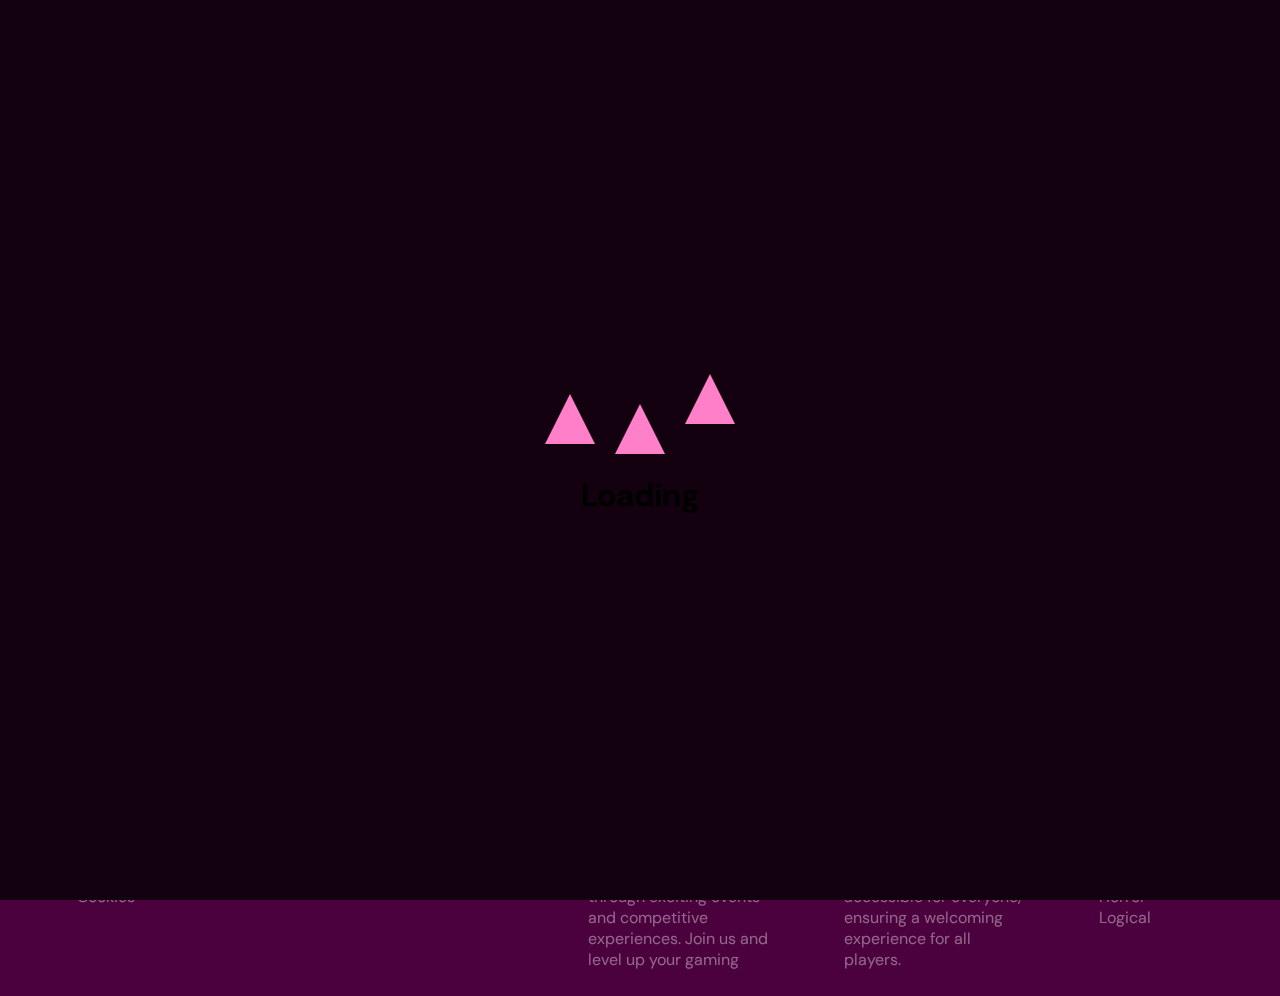
==== Entregable2/index.html @ 0772b4f8 "se resuelven problemas de animacion de carga" ====
<!DOCTYPE html>
<html lang="es">
<head>
    <meta charset="UTF-8">
    <meta name="viewport" content="width=device-width, initial-scale=1.0">
    <title>SVF</title>
    <link rel="stylesheet" href="css/style.css">
    <link href="https://fonts.googleapis.com/css2?family=DM+Sans:wght@400;500;700&family=Expletus+Sans:wght@400;700&display=swap" rel="stylesheet">

</head>
<body>
  <!-- Pantalla de carga -->
  <div id="loadingScreen" class="loading-container ">
    <div class="spinners-container">
        <div class="loading-spinner spinner1"></div>
        <div class="loading-spinner spinner2"></div>
        <div class="loading-spinner spinner3"></div>
    </div>
    <div class="loading-text">Loading</div>
</div>
    <nav>
        <div>
           <div class="menu-button">
              <button class="close-button"><img src="img/hamburger_button.svg" alt="image button"></button>
           </div>
           <div>
               <img src="img/Logo.png" alt="" srcset="">
           </div>
        </div>
        <div>
            <input type="text" placeholder="Search" id="search">
        </div>
        <div>
            <div><img src="img/Carrito.svg" alt=""></div>
            <button class="logout-btn">Log out</button>
        </div>
        <!-- Contenedor del menu -->
        <div class="menu-content">
            <ul>
                <li><a href="#"><img src="img/House.svg" alt=""> Home</a></li>
                <li><a href="#"><img src="img/Star.svg" alt=""> News</a></li>
                <li><a href="#"><img src="img/TwoPlayers.svg" alt=""> Two Players</a></li>
                <li><a href="#"><img src="img/Cook.svg" alt="">Cook</a></li>
                <li><a href="#"><img src="img/LogOut.svg" alt="">Log out</a></li>
            </ul>
        </div>
    </nav>
    
    <section class="games-section">
        <h3 class="sections">Featured & Recommended</h3>
        <div class="carousel-track">
            <button id="prevBtn" class="carousel-btn"><img src="img/FlechaCarrusel.png" alt="Previous"></button>
            <div class="carousel">
                <div class="conteiner-products">
                    <div class="cardFree">
                        <div class="card">
                          <img src="img/Sims41920.jpeg" alt="The Sims 4">
                          <div class="conteiner-info">
                              <div>
                                  <h5>Connect Four</h5>
                                  <h6>The Sims 4 Edition</h6>
                              </div>
                              <h3>FREE</h3>
                          </div>
                           <button> <a href="signin.html" id="loadPageButton">▶ PLAY NOW</a></button>
                        </div>
                    </div>
                    <div class="cardContainer">
                      <div class="cardAdd">
                          <div class="card">
                              <img src="img/gta-v.jpg" alt="GTA V">
                              <div class="conteiner-info">
                                  <h5>Grand Theft Auto V</h5>
                                  <h3>$50.00</h3>
                              </div>
                              <button class="add-to-car"><img src="img/CarButton.svg" alt="">ADD TO CAR</button>
                              <div class="loading-animation"></div> <!-- Animación de carga -->
                          </div>
                      </div>
                  
                      <div class="cardAdded" style="display: none;">
                          <div class="card">
                              <img src="img/gta-v.jpg" alt="Grand Theft Auto V">
                              <div class="conteiner-info">
                                  <h5>Grand Theft Auto V</h5>
                                  <h3>$50.00</h3>
                              </div>
                              <button class="remove-from-car"><img src="img/AddedToCar.svg" alt="">ADDED TO CAR</button>
                          </div>
                      </div>
                  </div>


                    <div class="cardAdded">
                        <div class="card">
                          <img src="img/fallguys.jpg" alt="Fall guys">
                          <div class="conteiner-info">
                            <h5>Fall guys</h5>
                            <h3>$10.00</h3>
                          </div>
                          <button class="remove-from-car"><img src="img/AddedToCar.svg" alt="">ADDED TO CAR</button>
                        </div>
                    </div>

                    <div class="cardPlay">
                        <div class="card">
                          <img src="img/fallguys.jpg" alt="WaterAndFire">
                          <div class="conteiner-info">
                            <h5>Fireboy & Watergirl</h5>
                          </div>
                          <button><img src="img/JoystickPlay.svg" alt="">PLAY</button>
                        </div>
                    </div>

                    <div class="cardAdd">
                        <div class="card">
                          <img src="img/gta-v.jpg" alt="GTA V">
                          <div class="conteiner-info">
                              <h5>Grand theft auto V</h5>
                              <h3>$50.00</h3>
                          </div>
                          <button class="add-to-car"><img src="img/CarButton.svg" alt="">ADD TO CAR</button>
                       </div>
                    </div>

                    <div class="cardAdded">
                        <div class="card">
                          <img src="img/fallguys.jpg" alt="Fall guys">
                          <div class="conteiner-info">
                            <h5>Fall guys</h5>
                            <h3>$10.00</h3>
                          </div>
                          <button class="remove-from-car"><img src="img/AddedToCar.svg" alt="">ADDED TO CAR</button>
                        </div>
                    </div>
                    <div class="cardAdd">
                      <div class="card">
                        <img src="img/gta-v.jpg" alt="GTA V">
                        <div class="conteiner-info">
                            <h5>Grand theft auto V</h5>
                            <h3>$50.00</h3>
                        </div>
                        <button class="add-to-car"><img src="img/CarButton.svg" alt="">ADD TO CAR</button>
                     </div>
                  </div>
                  <div class="cardAdd">
                    <div class="card">
                      <img src="img/gta-v.jpg" alt="GTA V">
                      <div class="conteiner-info">
                          <h5>Grand theft auto V</h5>
                          <h3>$50.00</h3>
                      </div>
                      <button class="add-to-car"><img src="img/CarButton.svg" alt="">ADD TO CAR</button>
                   </div>
                </div>
                <div class="cardFree">
                  <div class="card">
                    <img src="img/Sims41920.jpeg" alt="The Sims 4">
                    <div class="conteiner-info">
                        <div>
                            <h5>Connect Four</h5>
                            <h6>The Sims 4 Edition</h6>
                        </div>
                        <h3>FREE</h3>
                    </div>
                     <button>▶ PLAY NOW</button>
                  </div>
              </div>
              <div class="cardFree">
                <div class="card">
                  <img src="img/Sims41920.jpeg" alt="The Sims 4">
                  <div class="conteiner-info">
                      <div>
                          <h5>Connect Four</h5>
                          <h6>The Sims 4 Edition</h6>
                      </div>
                      <h3>FREE</h3>
                  </div>
                   <button>▶ PLAY NOW</button>
                </div>
            </div>
            <div class="cardFree">
              <div class="card">
                <img src="img/Sims41920.jpeg" alt="The Sims 4">
                <div class="conteiner-info">
                    <div>
                        <h5>Connect Four</h5>
                        <h6>The Sims 4 Edition</h6>
                    </div>
                    <h3>FREE</h3>
                </div>
                 <button>▶ PLAY NOW</button>
              </div>
          </div>
                </div>
            </div>
            <button id="nextBtn" class="carousel-btn"><img src="img/FlechaCarrusel.svg" alt="Next"></button>
        </div>

        <h3 class="sections">My games</h3>
        <div class="carousel-track">
          <button id="prevBtn" class="carousel-btn"><img src="img/FlechaCarrusel.png" alt="Previous"></button>
            <div class="carousel">
                <div class="conteiner-products">
                  

                    <div class="cardPlay">
                        <div class="card">
                          <img src="img/fallguys.jpg" alt="WaterAndFire">
                          <div class="conteiner-info">
                            <h5>Fireboy & Watergirl</h5>
                          </div>
                          <button><img src="img/JoystickPlay.svg" alt="">PLAY</button>
                        </div>
                    </div>
                    <div class="cardPlay">
                        <div class="card">
                          <img src="img/fallguys.jpg" alt="WaterAndFire">
                          <div class="conteiner-info">
                            <h5>Fireboy & Watergirl</h5>
                          </div>
                          <button><img src="img/JoystickPlay.svg" alt="">PLAY</button>
                        </div>
                    </div>
                    <div class="cardPlay">
                        <div class="card">
                          <img src="img/fallguys.jpg" alt="WaterAndFire">
                          <div class="conteiner-info">
                            <h5>Fireboy & Watergirl</h5>
                          </div>
                          <button><img src="img/JoystickPlay.svg" alt="">PLAY</button>
                        </div>
                    </div>
                    <div class="cardPlay">
                        <div class="card">
                          <img src="img/fallguys.jpg" alt="WaterAndFire">
                          <div class="conteiner-info">
                            <h5>Fireboy & Watergirl</h5>
                          </div>
                          <button><img src="img/JoystickPlay.svg" alt="">PLAY</button>
                        </div>
                    </div>
                    <div class="cardPlay">
                        <div class="card">
                          <img src="img/fallguys.jpg" alt="WaterAndFire">
                          <div class="conteiner-info">
                            <h5>Fireboy & Watergirl</h5>
                          </div>
                          <button><img src="img/JoystickPlay.svg" alt="">PLAY</button>
                        </div>
                    </div>
                    <div class="cardPlay">
                        <div class="card">
                          <img src="img/fallguys.jpg" alt="WaterAndFire">
                          <div class="conteiner-info">
                            <h5>Fireboy & Watergirl</h5>
                          </div>
                          <button><img src="img/JoystickPlay.svg" alt="">PLAY</button>
                        </div>
                    </div>
                </div>
            </div>
            <button id="nextBtn" class="carousel-btn"><img src="img/FlechaCarrusel.svg" alt="Next"></button>
        </div>
    </section>    
  <footer>
    <div>
        <h4>GAME LIBRARY</h4>
        <p>Legal & privacy</p>
        <p>Online service</p>
        <p>Update</p>
        <p>Cookies</p>
    </div>
    <div>
        <h4>HELP CENTER</h4>
        <p>Security</p>
        <p>Support</p>
        <p>Refunds</p>
    </div>
    <div>
        <h4>ABOUT US</h4>
        <p>SVF Gaming Team is a company bringing gamers together through exciting events and competitive experiences. Join us and level up your gaming</p>
    </div>
    <div>
        <h4>ACCESIBILITY</h4>
        <p>SVF Gaming Team is dedicated to making gaming inclusive and accessible for everyone, ensuring a welcoming experience for all players.</p>
    </div>
    <div>
        <h4>CATEGORIES</h4>
        <p>Beauty</p>
        <p>Shooter</p>
        <p>Action</p>
        <p>Horror</p>
        <p>Logical</p>
    </div>
 </footer>
   <script src="script.js"></script>
</body>
</html>
---- Entregable2/css/style.css ----
* {
    margin: 0;
    padding: 0;
}

body {
    font-family: 'DM Sans', sans-serif;
    background-color: #13010f;
}
/*Registro y Login*/
.allContainer{
    display: flex;
    justify-content: center;
    align-items: center;
}

.register-container, .login-container{
    background-color: #530043;
    border-radius: 10px;
    padding: 10px 65px;
    box-shadow: 0px 0px 15px rgba(0, 0, 0, 0.5);
    width: 400px;
}

.login-container{
    display: flex;
    flex-direction: column;
    justify-content: center;
    margin: 150px;
}
.login-form{
    display: flex;
    flex-direction: column;
}

.register-form{
    display: flex;
    flex-direction: column;
}

.login-container h1, .login-container h2, .register-container h1 {
    text-align: center;
    color: white;
    margin: 20px;
}

input,  .facebook-btn, .google-btn{
    background-color: #530043;
    border: 2px solid #FF80C8;
    border-radius: 10px;
    color: white;
    padding: 10px;
    margin-bottom: 10px;
    margin-left: 20px;
    margin-right: 20px;
    font-size: 16px;
}

input::placeholder {
    color: #d1b3c4;
}

.register-btn, .singin-btn {
    background-color: #A10082;
    border: none;
    color: #FFFFFF;
    padding: 10px;
    border-radius: 20px;
    font-size: 16px;
    margin-top: 50px;
    width: 100%;
    cursor: pointer;
}

.singin-btn{
    background-color: #CB0675;
    margin-top: 0;
    margin-bottom: 2%;
    box-shadow: 1px 1px 4px rgba(203, 6, 117, 100);
  
}

.singIn{
    color:#FFFFFF;
    font-size:16px;;
    text-decoration: none;
}


.register-btn:hover {
    background-color: #270020;
}

.singin-btn:hover {
    background-color: #68003B;
}

.signin {
    background-color: transparent;
    border: none;
    color: #d500f9;
    padding: 10px;
    text-align: center;
    text-decoration: none;
    border-radius: 5px;
    font-size: 16px;
    cursor: pointer;
    margin-bottom: 0;
}

.signin:hover {
    text-decoration: underline;
    color: #aa00ff;
}

label{
    margin: 10px 20px; 
    color: #FFFFFF;
}

.facebook-btn, .google-btn {
    display: flex;
    align-items: center;
    justify-content: center;
    gap: 20px; /* Espacio entre el icono y el texto */
    cursor: pointer;
    font-size: 20px;
    margin-top:20px ;
}

.facebook-btn svg, .google-btn svg {
    width: 25px; /* Ajusta el tamaño del icono */
    height: 25px;
    fill: white; /* Color del ícono */
}

.facebook-btn:hover, .google-btn:hover {
    background-color: #270020; /* Cambia el color cuando pases el ratón por encima */
}

.login-form div {
    display: flex;
    justify-content: center;
    margin: 10px;
}

.google-img {
    max-width: 70%;
    height: auto;
}
/*Fin de registro y login*/
/*Pantalla de carga*/
/* Contenedor de carga */
.loading-container {
    display: flex;
    flex-direction: column;
    align-items: center;
    justify-content: center;
    height: 100%;
    width: 100%;
    background-color: #13010f; 
    position: fixed; 
    top: 0;
    left: 0;
    z-index: 1000; /
}

/* Contenedor para los spinners */
.spinners-container {
    display: flex;
    flex-direction: row; /* Mantiene los spinners en fila */
    justify-content: center; /* Centra los spinners horizontalmente */
}

/* Rombo "saltando" y girando */
.loading-spinner {
    width: 0;
    height: 0;
    border-left: 25px solid transparent; /* Parte izquierda del rombo */
    border-right: 25px solid transparent; /* Parte derecha del rombo */
    border-bottom: 50px solid #FF80C8; /* Parte inferior del rombo */
    margin: 10px; /* Espacio entre los rombos */
    animation: jump-spin-right 2s infinite, cambiarColor 2s infinite; /* Añade animación de cambio de color */
}

/* Animaciones de salto y giro */
@keyframes jump-spin-right {
    0%, 100% {
        transform: translateY(0) rotate(0deg); /* Posición inicial */
    }
    50% {
        transform: translateY(-40px) rotate(360deg); /* Salto hacia arriba y rotación completa */
    }
}

@keyframes cambiarColor {
    0% {
        border-bottom-color: #FF44AE; /* Color inicial */
    }
    50% {
        border-bottom-color: #FF81C8; /* Color intermedio */
    }
    100% {
        border-bottom-color: #FFAFDC; /* Color final */
    }
}

@keyframes jump-spin-left {
    0%, 100% {
        transform: translateY(0) rotate(0deg); /* Posición inicial */
    }
    50% {
        transform: translateY(-100px) rotate(-360deg); /* Salto hacia arriba y rotación completa en sentido contrario */
    }
}

/* Especificaciones de los rombos */
.spinner1 {
    animation: jump-spin-right 2s infinite, cambiarColor 2s infinite; /* Primer rombo */
}

.spinner2 {
    animation: jump-spin-left 2s infinite, cambiarColor 2s infinite; /* Segundo rombo */
    transform: translateY(10px); /* Desplazamiento hacia arriba */
}

.spinner3 {
    animation: jump-spin-right 2s infinite, cambiarColor 2s infinite; /* Tercer rombo */
    transform: translateY(-20px); /* Desplazamiento hacia arriba */
}

/* Texto de carga */
.loading-text {
    font-size: 2em;
    font-weight: bold;
    animation: moverTexto 2s infinite;
    margin-top: 20px; 
    
}

@keyframes moverTexto {
    0% {
        color: #FF44AE;
        transform: translateY(40px);
    }
    50% {
        color: #FF81C8;
        transform: translateX(0);
    }
    100% {
        color: #FFAFDC;
        transform: translateY(40px);
    }
}

.hidden {
    display: none; 
}

.visible {
    display: flex; 
}

/*Fin de pantalla de carga*/


/*barra de navegacion*/
.menu-button{
  width: 60px;
  height: 50px;
  margin-right: 10%;
}

.menu-button img {
    object-fit: fill;
}

nav {
    display: flex;
    justify-content: space-between;
    align-items: center;
    background: #A10082;
    padding: 0.5% 1%;
    position: sticky;
    left: 0;
    top: 0;
    z-index: 999; 
}

nav div{
    display: flex;
    align-items: center;
}

nav div input{
    width: 40%;
}

.logout-btn{
    margin-left: 10%;
}
  
.close-button {
    display: flex;
    margin: 0px 14px 0px 15px;
    color: white;
    border: none;
    padding: 10px 4px;
    border-radius: 12px;
    cursor: pointer;
    background-color: transparent;
    transition: background-color 0.3s;
}

/* Estilos para el contenedor del menu (oculto por defecto en pantallas pequeñas) */
.menu-content {
    display: none;
    flex-direction: column;
    position: absolute;
    background-color: #A10082;
    width: auto;
    text-align: center;
    padding: 20px 0;
    z-index: 10;
}

.sections {
    position: relative;
    z-index: 5;
}
/* Mostrar el menú cuando la clase 'active' esté presente */
.menu-content.active {
    display: flex;
}

/* Estilos generales para el botón de hamburguesa */
.close-button {
    display: flex;
    margin: 0px 14px 0px 15px;
    color: white;
    border: none;
    padding: 6px 4px;
    border-radius: 12px;
    background-color: transparent;
    transition: background-color 0.3s;
}
.close-button img.active {
    content: url('../img/close-button-x.svg');
}

/* Mostrar en pantallas grandes */
@media (min-width: 768px) {
    .menu-content {
        display: none;
        position: absolute;
        flex-direction: column;
        background-color: #A10082;
        width: auto;
        padding: 0;
        right: 20px;
        border-radius: 8px;
        box-shadow: 0 4px 8px rgba(0, 0, 0, 0.2);
    }

    .menu-content.active {
        display: flex;
        background-color: #440026;
        top: 63.2px;
        width: 220px;
        right: 1127px;
        border-radius: 0px;
        height: 240;
        padding: 2px;
    }
    ul li a {
        text-decoration: none;
        color: wheat;
    }
    ul li {
        list-style-type: none;
        margin: 10px 10px 10px 0px;
    }
    ul {
        width: 200px;
        text-align: justify;
        padding: 20px;
    }

    /* No ocultar en pantallas grandes */
    .close-button {
        display: flex;
    }
}


/*fin barra de navegacion*/


.sections {
    color: white;
    margin: 4% 0 0 4% ; 

}


.conteiner-products {
    display: flex;                  
    gap: 20px;
    padding: 2%;  
    position: sticky; 
    margin-right: 3%;         
}

.card {
    flex: 0 0 auto;         
    width: 210px;           
    height: 200px;          
    border-radius: 15px;
    padding-bottom: 0.5%;
    transition: transform 0.3s ease, border-radius 0.3s ease; /* Añadimos transición para el border-radius */
    position: relative;
    overflow: hidden;
}

.card img {
    width: 100%; 
    height: 115px;
    border-radius: 15px 15px 0 0;
    object-fit: cover;

}

.none {
    display: none;
}

.card:hover {
    transform: scale(1.2);
    z-index: 1;
    border-radius: 15px; /* Asegura que se mantenga el borde redondeado al hacer hover */
  }

.conteiner-info {
    color: white;
    display: flex;
    align-items: center;
    margin-bottom: 10%;
    padding: 5% 0% 0% 8%;
    justify-content: space-between;
    margin-right: 9%;
}

.card .conteiner-info h3{
    font-size: 90%;
}

.card button {
    font-family: 'Expletus Sans', sans-serif;
    font-weight: bold;
    border-radius: 10px;
    width: 85%;
    height: 20px; 
    border: none;
    display: block;
    margin: 0 auto;
    position: relative;
    overflow: hidden;
    z-index: 1; 
    text-transform: uppercase;
    transition: all 0.6s ease; 
}


.cardFree .card button::after {
    content: "";
    position: absolute;
    width: 100%;
    height: 100%;
    left: 0;
    top: 0;
    background-image: linear-gradient(90deg, rgba(255, 217, 0, 0.5), rgba(255, 217, 0, 0.5), rgb(255, 102, 0), rgba(251, 255, 0, 0.5));
    background-size: 300%;
    border-radius: 10px;
    z-index: -1;
    transition: all 0.4s ease;
}


.cardFree .card button:hover::after {
    background-position: 100%;
    filter: blur(10px); 
}


.cardFree .card button::before {
    content: "";
    position: absolute;
    width: 100%;
    height: 100%;
    left: 0;
    top: 0;
    background-image: linear-gradient(90deg, rgba(255, 217, 0, 0.5), rgba(255, 217, 0, 0.5), rgb(255, 102, 0), rgba(251, 255, 0, 0.5));
    background-size: 300%;
    border-radius: 10px;
    z-index: -1;
}


.cardFree .card button:hover::before {
    background-position: 100%;
}


.cardFree .card{
    background-color: #FFE659;
    box-shadow: 0 4px 9px #AE9504;
}

.cardFree .card img{
    box-shadow: 0 4px 6px rgba(95, 89, 5, 0.3);
}

.cardFree .card .conteiner-info {
    color: #13010f;
    margin-bottom: 3%;
}

.cardFree .conteiner-info h3{
    text-shadow: 0 4px 6px rgba(95, 89, 5, 0.3);/*hacer lo mismo con add, added y play*/
}

.cardFree .card button{
    background-color: #FFD900;
    box-shadow: 0 4px 9px rgba(95, 89, 5, 0.3);
}

.cardFree .card button a{
    text-decoration: none;
    color: #13010f;
}

.cardAdd .card {
    color: rgb(255, 255, 255);
    background-color: #ED4ECE;
    box-shadow: 0 4px 9px #8d0273;
}

.cardAdd .card img{
    box-shadow: 0 4px 9px #A10082
}

.cardAdd .card button img {
    height: 16px;
    width: 16px;
    overflow: visible;
    padding: 1%
}

.cardAdd .card button {
    display:flex;
    justify-content:center;
    align-items: center;
    color: rgb(255, 255, 255);
    background-color: #A10082;
    box-shadow: 0 4px 6px rgba(89, 2, 94, 0.3);
}

.cardAdd .card h5, .cardAdded .card h5{
    font-size: 70%;
} 

.cardContainer {
    position: relative; /* Asegura que el loading esté posicionado correctamente */
}

.cardAdd .card .loading-animation {
    display: none; /* Oculta inicialmente la animación */
    width: 20px; /* Ancho del círculo */
    height: 20px; /* Alto del círculo */
    border-radius: 50%; /* Crea un círculo */
    background-color: rgba(255, 255, 255, 0.7); /* Color de fondo del círculo */
    margin: 10px auto; /* Centra el círculo */
    animation: pulse 1s infinite; /* Llama a la animación de pulsación */
}

/* Animación de pulsación */
@keyframes pulse {
    0% {
        transform: scale(1); /* Tamaño normal */
        opacity: 0.7; /* Opacidad normal */
    }
    50% {
        transform: scale(1.5); /* Aumenta el tamaño */
        opacity: 2; /* Aumenta la opacidad */
    }
    100% {
        transform: scale(1); /* Regresa al tamaño normal */
        opacity: 0.7; /* Regresa a la opacidad normal */
    }
}

  
.cardAdded .card {
    color: rgb(255, 255, 255);
    background-color:#6d0758;
    box-shadow: 0 4px 9px #4B013D

}

.cardAdded .card img{
    box-shadow: 0 4px 9px #4B013D
}

.cardAdded .card button img{
    height: 14px;
    width: 14px;
    overflow: visible;
    padding: 2%
}


.cardAdded .card button {
    display:flex;
    justify-content:center;
    align-items: center;
    text-align: center;
    color: rgb(255, 255, 255);
    background-color: #4B013D;
    box-shadow: 0 4px 6px rgba(73, 1, 77, 0.3);
}

.cardAdd .conteiner-info h3,
.cardAdded .conteiner-info h3 {
    font-weight: 500;  
}

.cardPlay .card {
    background-color: #FF80C8;
    box-shadow: 0 4px 6px rgba(154, 1, 87, 0.7); 
}

.cardPlay{
    padding-bottom: 1%;
}
.cardPlay .card img {
    box-shadow: 0 4px 9px rgba(148, 22, 93, 0.7); 
}

.cardPlay .card button img {
    width: 26px;
    height: 26px;
    box-shadow: none;
    padding-top: 3%;
}
.cardPlay .card button{
    display: flex;
    justify-content: center;
    align-items: center;  
    background-color: #FF0090;
    color: rgb(255, 255, 255);
    box-shadow: 0 4px 9px #CB0675;
}


.cardPlay .card button::after {
    content: "";
    position: absolute;
    width: 100%;
    height: 100%;
    left: 0;
    top: 0;
    background-image: linear-gradient(90deg, rgba(255, 0, 144, 0.5), rgba(255, 0, 144, 0.5), rgb(109, 10, 10), rgb(255, 15, 163));
    background-size: 300%;
    border-radius: 10px;
    z-index: -1;
    transition: all 0.4s ease;
}


.cardPlay .card button:hover::after {
    background-position: 100%;
    filter: blur(10px); 
}


.cardPlay .card button::before {
    content: "";
    position: absolute;
    width: 100%;
    height: 100%;
    left: 0;
    top: 0;
    background-image: linear-gradient(90deg, rgba(255, 0, 144, 0.5), rgba(255, 0, 144, 0.5), rgb(109, 10, 10), rgb(255, 15, 163));
    background-size: 300%;
    border-radius: 10px;
    z-index: -1;
}


.cardPlay .card button:hover::before {
    background-position: 100%;
}



.menu-icon {
    font-size: 24px;
    color: dark;
    cursor: pointer;
}

#search {
    width: 500px;
    height: 34px;
    color: white;
    padding-right: 35px;
    border-radius: 28px;
    background-color: #4B013D;
    background-image: url(img/Lupa.svg);
    background-repeat: no-repeat;
    background-position: right 10px center;
    background-size: 20px; 
}
#search::placeholder {
    color: white;
    opacity: 1;
}
#logout-btn {
    font-family: "DM Sans", system-ui;
    display: flex;
    font-optical-sizing: auto;
    font-weight: 10px;
    font-style: normal;
    text-align: center;
    background-color: #4B013D;
    border-radius: 10%;
    width: 154px;
    height: 32px;
    padding: 7px 0px 18px 49px
}

.search-btn, .logout-btn {
    background-color: #4B013D;
    font-family: 'DM-sans', sans-serif;
    color: white;
    padding: 9px;
    border: none;
    border-radius: 14px;
    width: 139px;
    height: 34px;
}

.games-section {
    display: flex;
    flex-direction: column;
    position: relative;
    overflow: hidden;
    width: 100%;
    gap: 4%;
}
.carousel-track {
    width: 100%;
    margin: 0 2%;
    display: flex;
    position: relative;
    overflow: hidden; 
}

#search {
    width: 500px;
    height: 34px;
    color: white;
    padding-right: 35px;
    border-radius: 28px;
    background-color: #4B013D;
    background-image: url('../img/Lupa.svg');
    background-repeat: no-repeat;
    background-position: right 10px center;
    background-size: 20px; 
    border: none;
    padding: 0px 0px 0px 20px;
}

#search::placeholder {
    color: white;
    opacity: 1;
}

.carousel {
    display: flex;
    flex-wrap: nowrap; 
    width: auto; 
    transition: transform 0.5s ease-in-out; 
    position: relative;
    overflow-x: hidden;
    scroll-behavior: smooth;
    white-space: nowrap;
}

.carousel-btn {
    cursor: pointer;
    transition: transform 0.3s ease;
    
  }

.carousel-btn:hover {
    transform: scale(1.2);
  }
  

/* Animación de rotación */
.rotate-right {
    transition: transform 0.5s ease;
    transform: rotateY(60deg);
}

.rotate-left {
    transition: transform 0.5s ease;
    transform: rotateY(-60deg);
}

/* Volver a la posición original */
.reset-rotation {
    transform: rotateY(0deg);
    pointer-events: auto;
}

.no-pointer-events {
    pointer-events: none;
}


#prevBtn,
#nextBtn {
  position: absolute; 
  top: 50%; 
  transform: translateY(-50%); /* Ajusta la posición verticalmente */
  z-index: 10; /* Asegúra de que los botones queden por encima de las tarjetas */
  background-color: rgba(0, 0, 0, 0.5);
  border: none;
  color: white;
  font-size: 18px;
  padding: 10px;
  cursor: pointer;
  border-radius: 50%;

}

#prevBtn {
  left: 20px;
}

#nextBtn {
  right: 20px; 
}

/*footer*/
footer {
    display: flex;
    justify-content: space-between;
    background-color: #4B013D;
    padding: 2% 0;
    padding-left: 6%;
}

footer div {
    width: 15%;
    color: white;
    text-align: left;

}

footer div h4{
    margin-bottom: 10%;
}

footer div p{
    opacity: 40%;
}

/*fin del footer*/
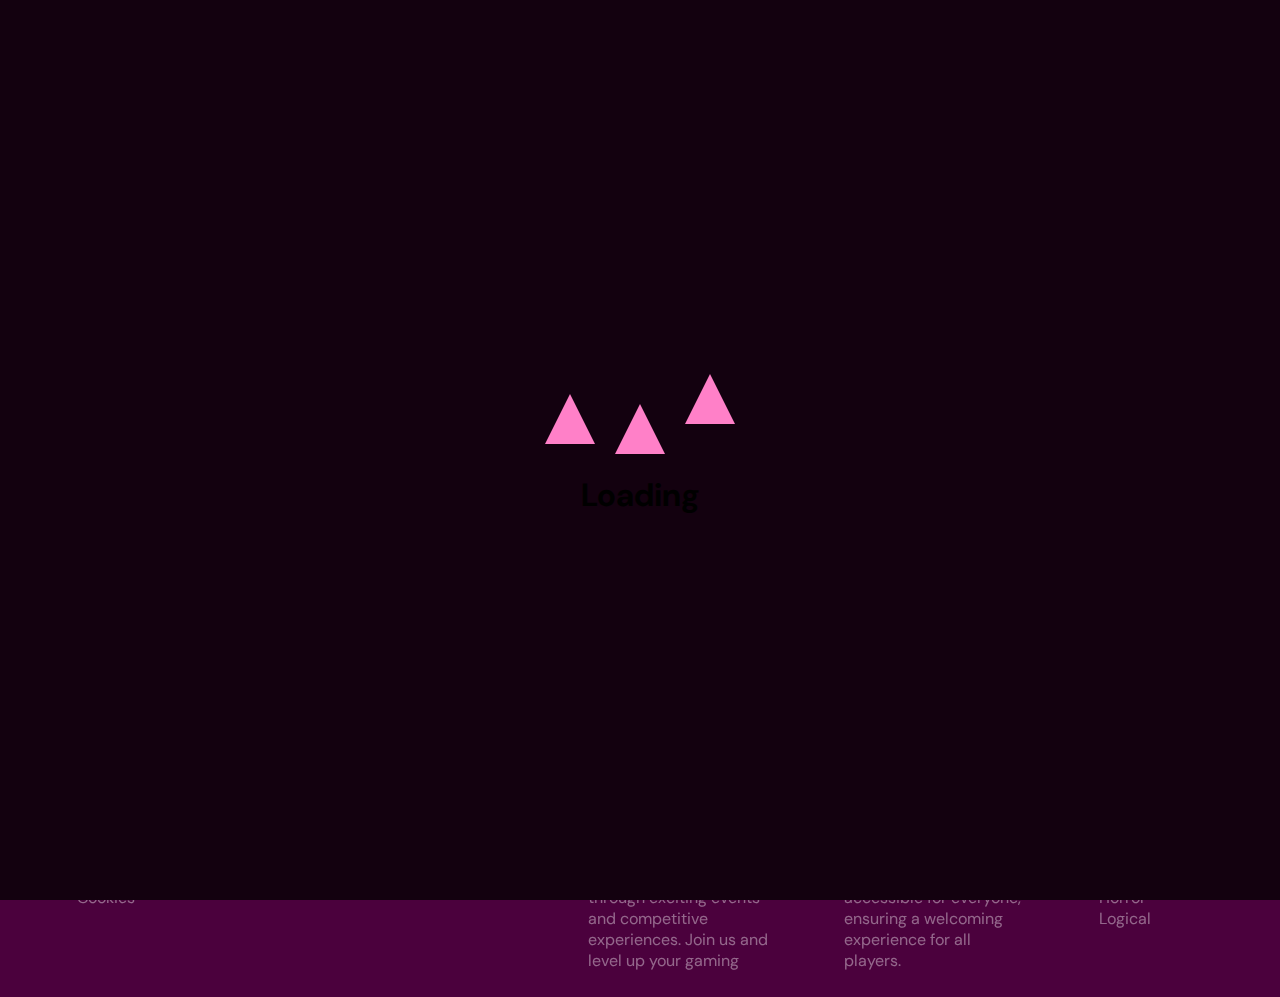
==== commit d2548e11: "se resuelven conflictos del merge" ====
--- a/Entregable2/index.html
+++ b/Entregable2/index.html
@@ -20,11 +20,13 @@
 </div>
     <nav>
         <div>
-           <div class="menu-button">
-              <button class="close-button"><img src="img/hamburger_button.svg" alt="image button"></button>
-           </div>
+           <button id="menu-btn" class="btn-menu">
+             <div></div>
+             <div></div>
+             <div></div>
+           </button>
            <div>
-               <img src="img/Logo.png" alt="" srcset="">
+              <a href="index.html"> <img src="img/Logo.png" alt="" srcset=""></a>
            </div>
         </div>
         <div>
@@ -37,11 +39,11 @@
         <!-- Contenedor del menu -->
         <div class="menu-content">
             <ul>
-                <li><a href="#"><img src="img/House.svg" alt=""> Home</a></li>
-                <li><a href="#"><img src="img/Star.svg" alt=""> News</a></li>
-                <li><a href="#"><img src="img/TwoPlayers.svg" alt=""> Two Players</a></li>
-                <li><a href="#"><img src="img/Cook.svg" alt="">Cook</a></li>
-                <li><a href="#"><img src="img/LogOut.svg" alt="">Log out</a></li>
+                <li><a href="index.html"><img src="img/House.svg" alt=""> <span>Home</span></a></li>
+                <li><a href="#"><img src="img/Star.svg" alt=""> <span>News</span></a></li>
+                <li><a href="#"><img src="img/TwoPlayers.svg" alt=""> <span>Two Players</span></a></li>
+                <li><a href="#"><img src="img/Cook.svg" alt=""><span>Cook</span></a></li>
+                <li><a href="register.html"><img src="img/LogOut.svg" alt=""><span>Log out</span></a></li>
             </ul>
         </div>
     </nav>
@@ -62,7 +64,7 @@
                               </div>
                               <h3>FREE</h3>
                           </div>
-                           <button> <a href="signin.html" id="loadPageButton">▶ PLAY NOW</a></button>
+                           <button> <a href="game.html" id="loadPageButton">▶ PLAY NOW</a></button>
                         </div>
                     </div>
                     <div class="cardContainer">
@@ -202,8 +204,6 @@
           <button id="prevBtn" class="carousel-btn"><img src="img/FlechaCarrusel.png" alt="Previous"></button>
             <div class="carousel">
                 <div class="conteiner-products">
-                  
-
                     <div class="cardPlay">
                         <div class="card">
                           <img src="img/fallguys.jpg" alt="WaterAndFire">
--- a/Entregable2/css/style.css
+++ b/Entregable2/css/style.css
@@ -264,17 +264,6 @@
 /*Fin de pantalla de carga*/
 
 
-/*barra de navegacion*/
-.menu-button{
-  width: 60px;
-  height: 50px;
-  margin-right: 10%;
-}
-
-.menu-button img {
-    object-fit: fill;
-}
-
 nav {
     display: flex;
     justify-content: space-between;
@@ -296,22 +285,44 @@
     width: 40%;
 }
 
+.btn-menu{
+    display: flex;
+    flex-direction: column;
+    justify-content: space-between;
+    width: 40px;
+    height: 30px;
+    border: 0;
+    background: transparent;
+    cursor: pointer;
+    margin-right: 30px;
+}
+
+.btn-menu div{
+    background-color: black;
+    height: 4px;
+    width: 100%;
+    border-radius: 5px;
+    transition: all .5s;
+    transform-origin: left;
+}
+
+.btn-menu.active div:first-child{
+    transform: rotate(41deg);
+    
+}
+
+.btn-menu.active div:nth-child(2){
+    opacity: 0;
+}
+
+.btn-menu.active div:last-child{
+    transform: rotate(-41deg);
+}
+
 .logout-btn{
     margin-left: 10%;
 }
   
-.close-button {
-    display: flex;
-    margin: 0px 14px 0px 15px;
-    color: white;
-    border: none;
-    padding: 10px 4px;
-    border-radius: 12px;
-    cursor: pointer;
-    background-color: transparent;
-    transition: background-color 0.3s;
-}
-
 /* Estilos para el contenedor del menu (oculto por defecto en pantallas pequeñas) */
 .menu-content {
     display: none;
@@ -324,6 +335,13 @@
     z-index: 10;
 }
 
+.menu-content span{
+    margin-left: 10%;
+}
+ .menu-content img{
+    height: 25px;
+    width: 25px;
+ }
 .sections {
     position: relative;
     z-index: 5;
@@ -331,21 +349,6 @@
 /* Mostrar el menú cuando la clase 'active' esté presente */
 .menu-content.active {
     display: flex;
-}
-
-/* Estilos generales para el botón de hamburguesa */
-.close-button {
-    display: flex;
-    margin: 0px 14px 0px 15px;
-    color: white;
-    border: none;
-    padding: 6px 4px;
-    border-radius: 12px;
-    background-color: transparent;
-    transition: background-color 0.3s;
-}
-.close-button img.active {
-    content: url('../img/close-button-x.svg');
 }
 
 /* Mostrar en pantallas grandes */
@@ -386,10 +389,7 @@
         padding: 20px;
     }
 
-    /* No ocultar en pantallas grandes */
-    .close-button {
-        display: flex;
-    }
+    
 }
 
 
@@ -468,6 +468,7 @@
     z-index: 1; 
     text-transform: uppercase;
     transition: all 0.6s ease; 
+    cursor: pointer;
 }
 
 
@@ -881,14 +882,193 @@
 /*fin del footer*/
 
 
-
-
-
-
-
-
-
-
-
-
-
+/* CSS del game.html*/
+
+
+.game-conteiner {
+    display: flex;
+    align-items: center;
+    flex-direction: column;
+
+}
+
+.share{
+    padding: 1%;
+    display: flex;
+    justify-content: flex-end;
+    
+}
+
+.game-conteiner h3{
+    font-weight: normal;
+    font-size: 20px;
+    margin: 1% 70% 3% 0;
+    color: white;
+    opacity: 60%;
+}
+
+.description-game{
+    text-align: center;
+    color: white;
+    display: flex;
+    flex-direction: column;
+    align-items: center;
+    padding: 10%;
+}
+
+.description-game h2{
+    margin: 2% 0;
+}
+
+.description-game h4{
+    font-weight: normal;
+}
+
+.game{
+    display: flex;
+    flex-direction: column;
+    justify-content: space-between;
+    border-radius: 12px;
+    height: 600px;
+    width: 74%;
+    background-image: url(../img/PageGame.png);
+    background-size: cover;
+    background-position: center;
+    background-repeat: no-repeat;
+}
+
+.game .cardPlaybutton{
+    border-radius: 20px;
+    width: 25%;
+    height: 25px;
+    margin-bottom: 10%;
+ 
+}
+
+.conteiner-commets{
+    display: flex;
+    justify-content: center;
+    margin: 2%;
+}
+
+.comments{
+    display: flex;
+    align-items: center;
+}
+
+.comments-section{
+    padding: 2%;
+    color: white;
+    display: flex;
+    flex-direction: column;
+    align-items: center;
+    width: 60%;
+    height: 350px;
+    background-color: #270020;
+    border-radius: 20px;
+}
+
+.comments-section h3{
+   font-weight: normal;
+    margin-bottom: 4%;
+    opacity: 70%;
+}
+
+.user-avatars{
+    display: flex;
+    
+}
+
+.user-comment{
+    display: flex;
+    flex-direction: column;
+    border-radius: 20px;
+    width: 250px;
+    height: 120px;
+    background-color: #530043;
+    margin: 1%;
+    padding: 2%;
+}
+
+.user-info{
+    margin-top: 10%;
+}
+
+.nick{
+    margin-top: 6%;
+    margin-left: 8%;
+}
+
+.content-addComent{
+    padding: 1%;
+    width: 100%;
+    height: 35px;
+    display: flex;
+    background-color: #530043;
+    border-radius: 20px;
+    margin-top: 2%;
+}
+
+.content-addComent textarea{
+    margin: 1% 0 0 2%;
+    border: none;
+    outline: none;
+    width: 100%;
+   background: none;
+   resize: none;
+   font: inherit;
+   color: inherit;
+
+}
+
+.add-comment{
+    font-size: 18px;
+    background-color:  #05880a;
+    color: white;
+    border: none;
+    margin-top: 3%;
+    border-radius: 20px;
+    width: 60%;
+    height: 40px;
+    cursor: pointer;
+}
+
+.conteiner-recommended{
+    display: flex;
+    flex-direction: column;
+    align-items: center;
+    justify-content: center;
+
+}
+.recommended-games{
+    width: 60%;
+    margin: 3%;
+}
+
+.recommended-games h3{
+    color: white;
+    opacity: 60%;
+    margin-bottom: 2%;
+}
+.game-thumbnails img{
+    cursor: pointer;
+    margin: 0.5%;
+    height: 100px;
+}
+
+.game-thumbnails img:hover{
+    transform: scale(1.2);
+}
+
+
+
+
+
+
+
+
+
+
+
+
+
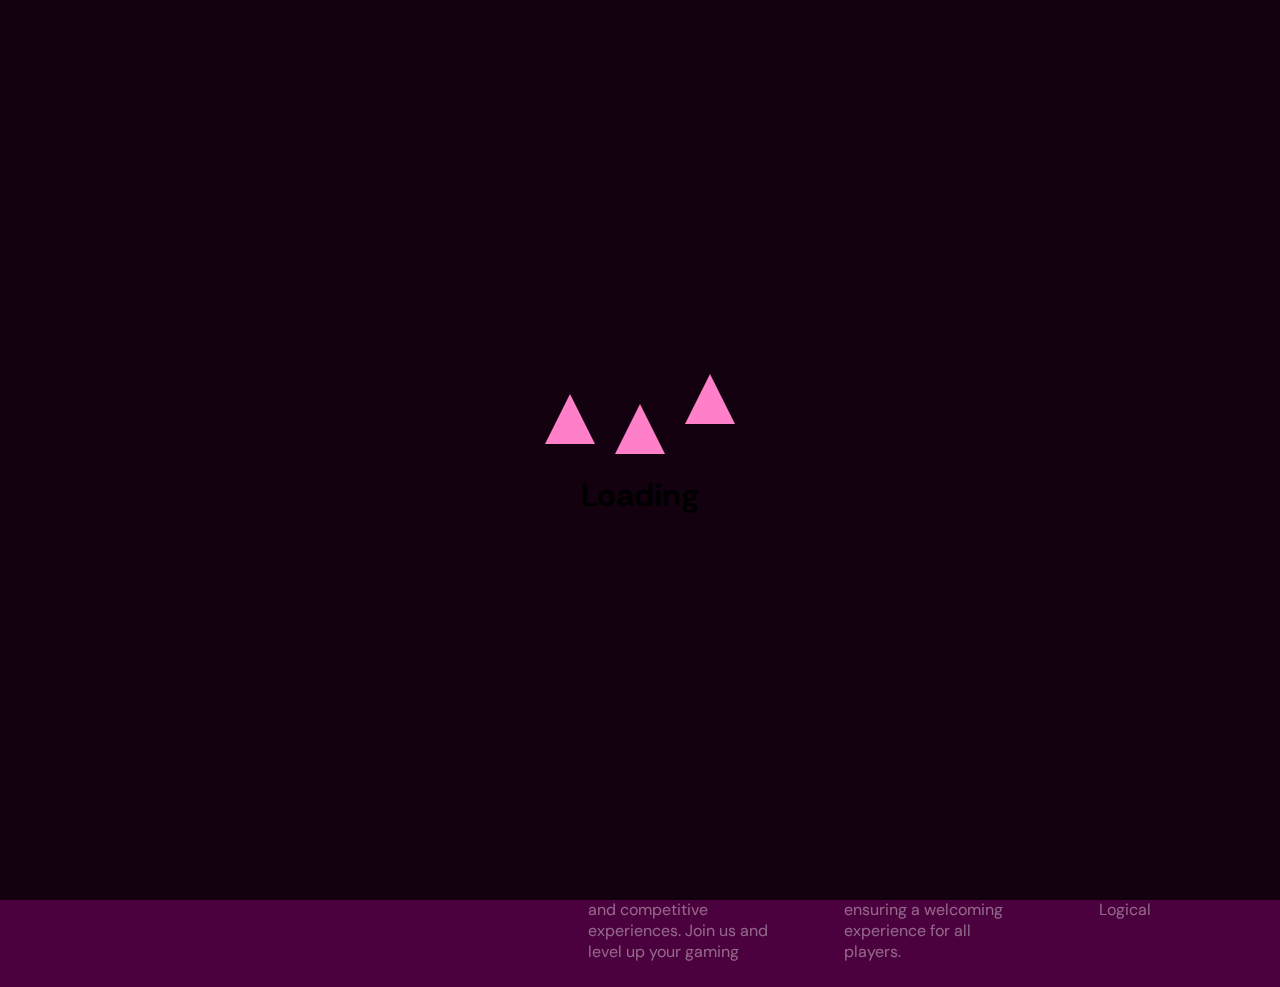
==== commit 820c22d8: "se modifica carousel y boton de la pagina game" ====
--- a/Entregable2/index.html
+++ b/Entregable2/index.html
@@ -114,47 +114,8 @@
                         </div>
                     </div>
 
-                    <div class="cardAdd">
-                        <div class="card">
-                          <img src="img/gta-v.jpg" alt="GTA V">
-                          <div class="conteiner-info">
-                              <h5>Grand theft auto V</h5>
-                              <h3>$50.00</h3>
-                          </div>
-                          <button class="add-to-car"><img src="img/CarButton.svg" alt="">ADD TO CAR</button>
-                       </div>
-                    </div>
-
-                    <div class="cardAdded">
-                        <div class="card">
-                          <img src="img/fallguys.jpg" alt="Fall guys">
-                          <div class="conteiner-info">
-                            <h5>Fall guys</h5>
-                            <h3>$10.00</h3>
-                          </div>
-                          <button class="remove-from-car"><img src="img/AddedToCar.svg" alt="">ADDED TO CAR</button>
-                        </div>
-                    </div>
-                    <div class="cardAdd">
-                      <div class="card">
-                        <img src="img/gta-v.jpg" alt="GTA V">
-                        <div class="conteiner-info">
-                            <h5>Grand theft auto V</h5>
-                            <h3>$50.00</h3>
-                        </div>
-                        <button class="add-to-car"><img src="img/CarButton.svg" alt="">ADD TO CAR</button>
-                     </div>
-                  </div>
-                  <div class="cardAdd">
-                    <div class="card">
-                      <img src="img/gta-v.jpg" alt="GTA V">
-                      <div class="conteiner-info">
-                          <h5>Grand theft auto V</h5>
-                          <h3>$50.00</h3>
-                      </div>
-                      <button class="add-to-car"><img src="img/CarButton.svg" alt="">ADD TO CAR</button>
-                   </div>
-                </div>
+                   
+                 
                 <div class="cardFree">
                   <div class="card">
                     <img src="img/Sims41920.jpeg" alt="The Sims 4">
@@ -165,7 +126,7 @@
                         </div>
                         <h3>FREE</h3>
                     </div>
-                     <button>▶ PLAY NOW</button>
+                     <button> <a href="game.html" id="loadPageButton">▶ PLAY NOW</a></button>
                   </div>
               </div>
               <div class="cardFree">
@@ -178,7 +139,7 @@
                       </div>
                       <h3>FREE</h3>
                   </div>
-                   <button>▶ PLAY NOW</button>
+                   <button> <a href="game.html" id="loadPageButton">▶ PLAY NOW</a></button>
                 </div>
             </div>
             <div class="cardFree">
--- a/Entregable2/css/style.css
+++ b/Entregable2/css/style.css
@@ -471,7 +471,6 @@
     cursor: pointer;
 }
 
-
 .cardFree .card button::after {
     content: "";
     position: absolute;
@@ -653,6 +652,7 @@
     box-shadow: none;
     padding-top: 3%;
 }
+
 .cardPlay .card button{
     display: flex;
     justify-content: center;
@@ -661,7 +661,6 @@
     color: rgb(255, 255, 255);
     box-shadow: 0 4px 9px #CB0675;
 }
-
 
 .cardPlay .card button::after {
     content: "";
@@ -812,12 +811,13 @@
 /* Animación de rotación */
 .rotate-right {
     transition: transform 0.5s ease;
-    transform: rotateY(60deg);
+    transform: rotateY(60deg) rotateX(15deg) translateZ(60px) translateY(20px);
+
 }
 
 .rotate-left {
     transition: transform 0.5s ease;
-    transform: rotateY(-60deg);
+    transform: rotateY(-60deg) rotateX(15deg) translateZ(60px) translateY(20px);
 }
 
 /* Volver a la posición original */
@@ -906,24 +906,6 @@
     color: white;
     opacity: 60%;
 }
-
-.description-game{
-    text-align: center;
-    color: white;
-    display: flex;
-    flex-direction: column;
-    align-items: center;
-    padding: 10%;
-}
-
-.description-game h2{
-    margin: 2% 0;
-}
-
-.description-game h4{
-    font-weight: normal;
-}
-
 .game{
     display: flex;
     flex-direction: column;
@@ -937,13 +919,77 @@
     background-repeat: no-repeat;
 }
 
-.game .cardPlaybutton{
-    border-radius: 20px;
+.description-game{
+    text-align: center;
+    color: white;
+    display: flex;
+    flex-direction: column;
+    align-items: center;
+    padding: 10%;
+    margin-top: 10%;
+}
+
+.description-game h2{
+    margin: 2% 0;
+}
+
+.description-game h4{
+    font-weight: normal;
+}
+.buttonPlayGame {
+    font-family: 'Expletus Sans', sans-serif;
+    font-weight: bold;
+    border-radius: 10px;
     width: 25%;
-    height: 25px;
+    height: 23px;
+    border: none;
+    display: block;
+    margin: 0 auto;
+    position: relative;
+    overflow: hidden;
+    z-index: 1;
+    text-transform: uppercase;
+    transition: all 0.6s ease;
+    cursor: pointer;
+    display: flex;
+    justify-content: center;
+    align-items: center;
+    background-color: #FF0090;
+    color: rgb(255, 255, 255);
+    box-shadow: 0 4px 9px #CB0675;
     margin-bottom: 10%;
- 
-}
+    overflow: hidden; /* Para que la animación no salga fuera del botón */
+}
+
+.buttonPlayGame img {
+    width: 26px;
+    height: 26px;
+    box-shadow: none;
+    padding-top: 3%;
+}
+
+.buttonPlayGame::after {
+    content: "";
+    position: absolute;
+    width: 300%;
+    height: 300%;
+    top: 50%;
+    left: 50%;
+    transform: translate(-50%, -50%) scale(0);
+    background-image: radial-gradient(circle, rgba(255, 0, 144, 0.5), rgb(255, 15, 163), rgb(109, 10, 10));
+    border-radius: 50%;
+    z-index: -1;
+    transition: transform 0.5s ease;
+}
+
+.buttonPlayGame:hover::after {
+    transform: translate(-50%, -50%) scale(1);
+}
+
+
+
+
+
 
 .conteiner-commets{
     display: flex;
@@ -1067,8 +1113,3 @@
 
 
 
-
-
-
-
-
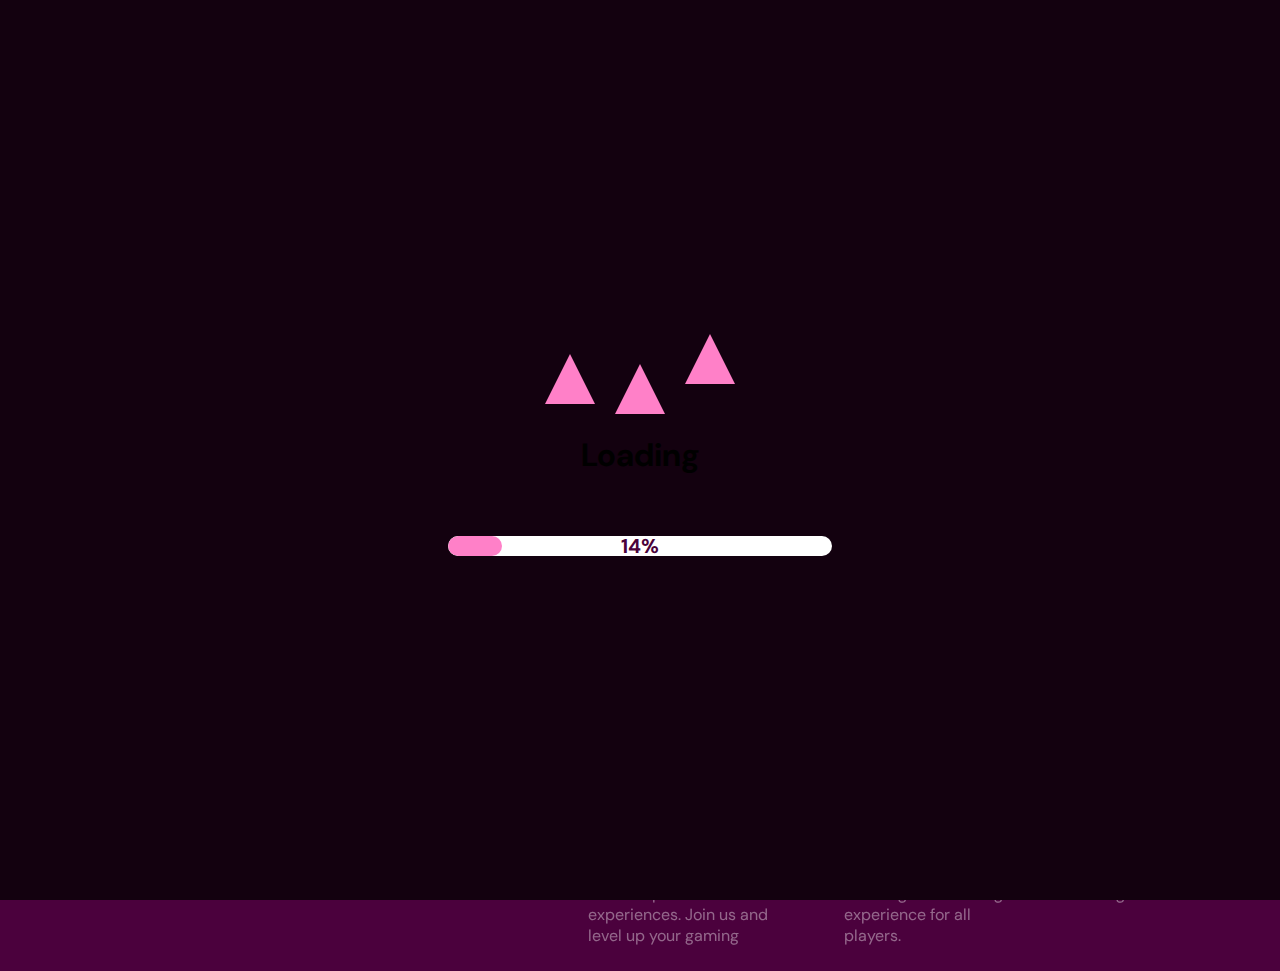
==== commit 9144481c: "Se agregan mejoras al loading y animaciones a los botones" ====
--- a/Entregable2/index.html
+++ b/Entregable2/index.html
@@ -1,260 +1,258 @@
 <!DOCTYPE html>
 <html lang="es">
+
 <head>
-    <meta charset="UTF-8">
-    <meta name="viewport" content="width=device-width, initial-scale=1.0">
-    <title>SVF</title>
-    <link rel="stylesheet" href="css/style.css">
-    <link href="https://fonts.googleapis.com/css2?family=DM+Sans:wght@400;500;700&family=Expletus+Sans:wght@400;700&display=swap" rel="stylesheet">
+  <meta charset="UTF-8">
+  <meta name="viewport" content="width=device-width, initial-scale=1.0">
+  <title>SVF</title>
+  <link rel="stylesheet" href="css/style.css">
+  <link
+    href="https://fonts.googleapis.com/css2?family=DM+Sans:wght@400;500;700&family=Expletus+Sans:wght@400;700&display=swap"
+    rel="stylesheet">
 
 </head>
+
 <body>
   <!-- Pantalla de carga -->
   <div id="loadingScreen" class="loading-container ">
     <div class="spinners-container">
-        <div class="loading-spinner spinner1"></div>
-        <div class="loading-spinner spinner2"></div>
-        <div class="loading-spinner spinner3"></div>
+      <div class="loading-spinner spinner1"></div>
+      <div class="loading-spinner spinner2"></div>
+      <div class="loading-spinner spinner3"></div>
     </div>
     <div class="loading-text">Loading</div>
-</div>
-    <nav>
-        <div>
-           <button id="menu-btn" class="btn-menu">
-             <div></div>
-             <div></div>
-             <div></div>
-           </button>
-           <div>
-              <a href="index.html"> <img src="img/Logo.png" alt="" srcset=""></a>
-           </div>
+    <div class="progress-container">
+      <div class="progress-bar" id="progressBar"></div>
+      <div class="progress-text" id="progressText">0%</div>
+    </div>
+  </div>
+  <nav>
+    <div>
+      <button id="menu-btn" class="btn-menu">
+        <div></div>
+        <div></div>
+        <div></div>
+      </button>
+      <div>
+        <a href="index.html"> <img src="img/Logo.png" alt="" srcset=""></a>
+      </div>
+    </div>
+    <div>
+      <input type="text" placeholder="Search" id="search">
+    </div>
+    <div>
+      <div><img src="img/Carrito.svg" alt=""></div>
+      <button class="logout-btn"> <a href="register.html">Log out</a></button>
+    </div>
+    <!-- Contenedor del menu -->
+    <div class="menu-content">
+      <ul>
+        <li><a href="index.html"><img src="img/House.svg" alt=""> <span>Home</span></a></li>
+        <li><a href="#"><img src="img/Star.svg" alt=""> <span>News</span></a></li>
+        <li><a href="#"><img src="img/TwoPlayers.svg" alt=""> <span>Two Players</span></a></li>
+        <li><a href="#"><img src="img/Cook.svg" alt=""><span>Cook</span></a></li>
+        <li><a href="register.html"><img src="img/LogOut.svg" alt=""><span>Log out</span></a></li>
+      </ul>
+    </div>
+  </nav>
+
+  <section class="games-section">
+    <h3 class="sections">Featured & Recommended</h3>
+    <div class="carousel-track">
+      <button id="prevBtn" class="carousel-btn"><img src="img/FlechaCarrusel.png" alt="Previous"></button>
+      <div class="carousel">
+        <div class="conteiner-products">
+          <div class="cardFree">
+            <div class="card">
+              <img src="img/Sims41920.jpeg" alt="The Sims 4">
+              <div class="conteiner-info">
+                <div>
+                  <h5>Connect Four</h5>
+                  <h6>The Sims 4 Edition</h6>
+                </div>
+                <h3>FREE</h3>
+              </div>
+              <button> <a href="game.html" id="loadPageButton">▶ PLAY NOW</a></button>
+            </div>
+          </div>
+          <div class="cardContainer">
+            <div class="cardAdd">
+              <div class="card">
+                <img src="img/gta-v.jpg" alt="GTA V">
+                <div class="conteiner-info">
+                  <h5>Grand Theft Auto V</h5>
+                  <h3>$50.00</h3>
+                </div>
+                <button class="add-to-car"><img src="img/CarButton.svg" alt="">ADD TO CAR</button>
+                <div class="loading-animation"></div> <!-- Animación de carga -->
+              </div>
+            </div>
+
+            <div class="cardAdded" style="display: none;">
+              <div class="card">
+                <img src="img/gta-v.jpg" alt="Grand Theft Auto V">
+                <div class="conteiner-info">
+                  <h5>Grand Theft Auto V</h5>
+                  <h3>$50.00</h3>
+                </div>
+                <button class="remove-from-car"><img src="img/AddedToCar.svg" alt="">ADDED TO CAR</button>
+              </div>
+            </div>
+          </div>
+
+
+          <div class="cardAdded">
+            <div class="card">
+              <img src="img/fallguys.jpg" alt="Fall guys">
+              <div class="conteiner-info">
+                <h5>Fall guys</h5>
+                <h3>$10.00</h3>
+              </div>
+              <button class="remove-from-car"><img src="img/AddedToCar.svg" alt="">ADDED TO CAR</button>
+            </div>
+          </div>
+          <div class="cardFree">
+            <div class="card">
+              <img src="img/Sims41920.jpeg" alt="The Sims 4">
+              <div class="conteiner-info">
+                <div>
+                  <h5>Connect Four</h5>
+                  <h6>The Sims 4 Edition</h6>
+                </div>
+                <h3>FREE</h3>
+              </div>
+              <button> <a href="game.html" id="loadPageButton">▶ PLAY NOW</a></button>
+            </div>
+          </div>
+          <div class="cardFree">
+            <div class="card">
+              <img src="img/Sims41920.jpeg" alt="The Sims 4">
+              <div class="conteiner-info">
+                <div>
+                  <h5>Connect Four</h5>
+                  <h6>The Sims 4 Edition</h6>
+                </div>
+                <h3>FREE</h3>
+              </div>
+              <button> <a href="game.html" id="loadPageButton">▶ PLAY NOW</a></button>
+            </div>
+          </div>
+          <div class="cardFree">
+            <div class="card">
+              <img src="img/Sims41920.jpeg" alt="The Sims 4">
+              <div class="conteiner-info">
+                <div>
+                  <h5>Connect Four</h5>
+                  <h6>The Sims 4 Edition</h6>
+                </div>
+                <h3>FREE</h3>
+              </div>
+              <button>▶ PLAY NOW</button>
+            </div>
+          </div>
         </div>
-        <div>
-            <input type="text" placeholder="Search" id="search">
+      </div>
+      <button id="nextBtn" class="carousel-btn"><img src="img/FlechaCarrusel.svg" alt="Next"></button>
+    </div>
+
+    <h3 class="sections">My games</h3>
+    <div class="carousel-track">
+      <button id="prevBtn" class="carousel-btn"><img src="img/FlechaCarrusel.png" alt="Previous"></button>
+      <div class="carousel">
+        <div class="conteiner-products">
+          <div class="cardPlay">
+            <div class="card">
+              <img src="img/fallguys.jpg" alt="WaterAndFire">
+              <div class="conteiner-info">
+                <h5>Fireboy & Watergirl</h5>
+              </div>
+              <button><img src="img/JoystickPlay.svg" alt="">PLAY</button>
+            </div>
+          </div>
+          <div class="cardPlay">
+            <div class="card">
+              <img src="img/fallguys.jpg" alt="WaterAndFire">
+              <div class="conteiner-info">
+                <h5>Fireboy & Watergirl</h5>
+              </div>
+              <button><img src="img/JoystickPlay.svg" alt="">PLAY</button>
+            </div>
+          </div>
+          <div class="cardPlay">
+            <div class="card">
+              <img src="img/fallguys.jpg" alt="WaterAndFire">
+              <div class="conteiner-info">
+                <h5>Fireboy & Watergirl</h5>
+              </div>
+              <button><img src="img/JoystickPlay.svg" alt="">PLAY</button>
+            </div>
+          </div>
+          <div class="cardPlay">
+            <div class="card">
+              <img src="img/fallguys.jpg" alt="WaterAndFire">
+              <div class="conteiner-info">
+                <h5>Fireboy & Watergirl</h5>
+              </div>
+              <button><img src="img/JoystickPlay.svg" alt="">PLAY</button>
+            </div>
+          </div>
+          <div class="cardPlay">
+            <div class="card">
+              <img src="img/fallguys.jpg" alt="WaterAndFire">
+              <div class="conteiner-info">
+                <h5>Fireboy & Watergirl</h5>
+              </div>
+              <button><img src="img/JoystickPlay.svg" alt="">PLAY</button>
+            </div>
+          </div>
+          <div class="cardPlay">
+            <div class="card">
+              <img src="img/fallguys.jpg" alt="WaterAndFire">
+              <div class="conteiner-info">
+                <h5>Fireboy & Watergirl</h5>
+              </div>
+              <button><img src="img/JoystickPlay.svg" alt="">PLAY</button>
+            </div>
+          </div>
         </div>
-        <div>
-            <div><img src="img/Carrito.svg" alt=""></div>
-            <button class="logout-btn">Log out</button>
-        </div>
-        <!-- Contenedor del menu -->
-        <div class="menu-content">
-            <ul>
-                <li><a href="index.html"><img src="img/House.svg" alt=""> <span>Home</span></a></li>
-                <li><a href="#"><img src="img/Star.svg" alt=""> <span>News</span></a></li>
-                <li><a href="#"><img src="img/TwoPlayers.svg" alt=""> <span>Two Players</span></a></li>
-                <li><a href="#"><img src="img/Cook.svg" alt=""><span>Cook</span></a></li>
-                <li><a href="register.html"><img src="img/LogOut.svg" alt=""><span>Log out</span></a></li>
-            </ul>
-        </div>
-    </nav>
-    
-    <section class="games-section">
-        <h3 class="sections">Featured & Recommended</h3>
-        <div class="carousel-track">
-            <button id="prevBtn" class="carousel-btn"><img src="img/FlechaCarrusel.png" alt="Previous"></button>
-            <div class="carousel">
-                <div class="conteiner-products">
-                    <div class="cardFree">
-                        <div class="card">
-                          <img src="img/Sims41920.jpeg" alt="The Sims 4">
-                          <div class="conteiner-info">
-                              <div>
-                                  <h5>Connect Four</h5>
-                                  <h6>The Sims 4 Edition</h6>
-                              </div>
-                              <h3>FREE</h3>
-                          </div>
-                           <button> <a href="game.html" id="loadPageButton">▶ PLAY NOW</a></button>
-                        </div>
-                    </div>
-                    <div class="cardContainer">
-                      <div class="cardAdd">
-                          <div class="card">
-                              <img src="img/gta-v.jpg" alt="GTA V">
-                              <div class="conteiner-info">
-                                  <h5>Grand Theft Auto V</h5>
-                                  <h3>$50.00</h3>
-                              </div>
-                              <button class="add-to-car"><img src="img/CarButton.svg" alt="">ADD TO CAR</button>
-                              <div class="loading-animation"></div> <!-- Animación de carga -->
-                          </div>
-                      </div>
-                  
-                      <div class="cardAdded" style="display: none;">
-                          <div class="card">
-                              <img src="img/gta-v.jpg" alt="Grand Theft Auto V">
-                              <div class="conteiner-info">
-                                  <h5>Grand Theft Auto V</h5>
-                                  <h3>$50.00</h3>
-                              </div>
-                              <button class="remove-from-car"><img src="img/AddedToCar.svg" alt="">ADDED TO CAR</button>
-                          </div>
-                      </div>
-                  </div>
-
-
-                    <div class="cardAdded">
-                        <div class="card">
-                          <img src="img/fallguys.jpg" alt="Fall guys">
-                          <div class="conteiner-info">
-                            <h5>Fall guys</h5>
-                            <h3>$10.00</h3>
-                          </div>
-                          <button class="remove-from-car"><img src="img/AddedToCar.svg" alt="">ADDED TO CAR</button>
-                        </div>
-                    </div>
-
-                    <div class="cardPlay">
-                        <div class="card">
-                          <img src="img/fallguys.jpg" alt="WaterAndFire">
-                          <div class="conteiner-info">
-                            <h5>Fireboy & Watergirl</h5>
-                          </div>
-                          <button><img src="img/JoystickPlay.svg" alt="">PLAY</button>
-                        </div>
-                    </div>
-
-                   
-                 
-                <div class="cardFree">
-                  <div class="card">
-                    <img src="img/Sims41920.jpeg" alt="The Sims 4">
-                    <div class="conteiner-info">
-                        <div>
-                            <h5>Connect Four</h5>
-                            <h6>The Sims 4 Edition</h6>
-                        </div>
-                        <h3>FREE</h3>
-                    </div>
-                     <button> <a href="game.html" id="loadPageButton">▶ PLAY NOW</a></button>
-                  </div>
-              </div>
-              <div class="cardFree">
-                <div class="card">
-                  <img src="img/Sims41920.jpeg" alt="The Sims 4">
-                  <div class="conteiner-info">
-                      <div>
-                          <h5>Connect Four</h5>
-                          <h6>The Sims 4 Edition</h6>
-                      </div>
-                      <h3>FREE</h3>
-                  </div>
-                   <button> <a href="game.html" id="loadPageButton">▶ PLAY NOW</a></button>
-                </div>
-            </div>
-            <div class="cardFree">
-              <div class="card">
-                <img src="img/Sims41920.jpeg" alt="The Sims 4">
-                <div class="conteiner-info">
-                    <div>
-                        <h5>Connect Four</h5>
-                        <h6>The Sims 4 Edition</h6>
-                    </div>
-                    <h3>FREE</h3>
-                </div>
-                 <button>▶ PLAY NOW</button>
-              </div>
-          </div>
-                </div>
-            </div>
-            <button id="nextBtn" class="carousel-btn"><img src="img/FlechaCarrusel.svg" alt="Next"></button>
-        </div>
-
-        <h3 class="sections">My games</h3>
-        <div class="carousel-track">
-          <button id="prevBtn" class="carousel-btn"><img src="img/FlechaCarrusel.png" alt="Previous"></button>
-            <div class="carousel">
-                <div class="conteiner-products">
-                    <div class="cardPlay">
-                        <div class="card">
-                          <img src="img/fallguys.jpg" alt="WaterAndFire">
-                          <div class="conteiner-info">
-                            <h5>Fireboy & Watergirl</h5>
-                          </div>
-                          <button><img src="img/JoystickPlay.svg" alt="">PLAY</button>
-                        </div>
-                    </div>
-                    <div class="cardPlay">
-                        <div class="card">
-                          <img src="img/fallguys.jpg" alt="WaterAndFire">
-                          <div class="conteiner-info">
-                            <h5>Fireboy & Watergirl</h5>
-                          </div>
-                          <button><img src="img/JoystickPlay.svg" alt="">PLAY</button>
-                        </div>
-                    </div>
-                    <div class="cardPlay">
-                        <div class="card">
-                          <img src="img/fallguys.jpg" alt="WaterAndFire">
-                          <div class="conteiner-info">
-                            <h5>Fireboy & Watergirl</h5>
-                          </div>
-                          <button><img src="img/JoystickPlay.svg" alt="">PLAY</button>
-                        </div>
-                    </div>
-                    <div class="cardPlay">
-                        <div class="card">
-                          <img src="img/fallguys.jpg" alt="WaterAndFire">
-                          <div class="conteiner-info">
-                            <h5>Fireboy & Watergirl</h5>
-                          </div>
-                          <button><img src="img/JoystickPlay.svg" alt="">PLAY</button>
-                        </div>
-                    </div>
-                    <div class="cardPlay">
-                        <div class="card">
-                          <img src="img/fallguys.jpg" alt="WaterAndFire">
-                          <div class="conteiner-info">
-                            <h5>Fireboy & Watergirl</h5>
-                          </div>
-                          <button><img src="img/JoystickPlay.svg" alt="">PLAY</button>
-                        </div>
-                    </div>
-                    <div class="cardPlay">
-                        <div class="card">
-                          <img src="img/fallguys.jpg" alt="WaterAndFire">
-                          <div class="conteiner-info">
-                            <h5>Fireboy & Watergirl</h5>
-                          </div>
-                          <button><img src="img/JoystickPlay.svg" alt="">PLAY</button>
-                        </div>
-                    </div>
-                </div>
-            </div>
-            <button id="nextBtn" class="carousel-btn"><img src="img/FlechaCarrusel.svg" alt="Next"></button>
-        </div>
-    </section>    
+      </div>
+      <button id="nextBtn" class="carousel-btn"><img src="img/FlechaCarrusel.svg" alt="Next"></button>
+    </div>
+  </section>
   <footer>
     <div>
-        <h4>GAME LIBRARY</h4>
-        <p>Legal & privacy</p>
-        <p>Online service</p>
-        <p>Update</p>
-        <p>Cookies</p>
-    </div>
-    <div>
-        <h4>HELP CENTER</h4>
-        <p>Security</p>
-        <p>Support</p>
-        <p>Refunds</p>
-    </div>
-    <div>
-        <h4>ABOUT US</h4>
-        <p>SVF Gaming Team is a company bringing gamers together through exciting events and competitive experiences. Join us and level up your gaming</p>
-    </div>
-    <div>
-        <h4>ACCESIBILITY</h4>
-        <p>SVF Gaming Team is dedicated to making gaming inclusive and accessible for everyone, ensuring a welcoming experience for all players.</p>
-    </div>
-    <div>
-        <h4>CATEGORIES</h4>
-        <p>Beauty</p>
-        <p>Shooter</p>
-        <p>Action</p>
-        <p>Horror</p>
-        <p>Logical</p>
-    </div>
- </footer>
-   <script src="script.js"></script>
+      <h4>GAME LIBRARY</h4>
+      <p>Legal & privacy</p>
+      <p>Online service</p>
+      <p>Update</p>
+      <p>Cookies</p>
+    </div>
+    <div>
+      <h4>HELP CENTER</h4>
+      <p>Security</p>
+      <p>Support</p>
+      <p>Refunds</p>
+    </div>
+    <div>
+      <h4>ABOUT US</h4>
+      <p>SVF Gaming Team is a company bringing gamers together through exciting events and competitive experiences. Join
+        us and level up your gaming</p>
+    </div>
+    <div>
+      <h4>ACCESIBILITY</h4>
+      <p>SVF Gaming Team is dedicated to making gaming inclusive and accessible for everyone, ensuring a welcoming
+        experience for all players.</p>
+    </div>
+    <div>
+      <h4>CATEGORIES</h4>
+      <p>Beauty</p>
+      <p>Shooter</p>
+      <p>Action</p>
+      <p>Horror</p>
+      <p>Logical</p>
+    </div>
+  </footer>
+  <script src="script.js"></script>
 </body>
+
 </html>--- a/Entregable2/css/style.css
+++ b/Entregable2/css/style.css
@@ -60,39 +60,71 @@
     color: #d1b3c4;
 }
 
-.register-btn, .singin-btn {
-    background-color: #A10082;
+.register-btn, .singin-btn{
+    background-color: #A10082; /* Color de fondo inicial */
     border: none;
-    color: #FFFFFF;
+    color: #FFFFFF; /* Color del texto inicial */
     padding: 10px;
     border-radius: 20px;
     font-size: 16px;
     margin-top: 50px;
     width: 100%;
     cursor: pointer;
-}
-
-.singin-btn{
-    background-color: #CB0675;
-    margin-top: 0;
-    margin-bottom: 2%;
-    box-shadow: 1px 1px 4px rgba(203, 6, 117, 100);
-  
+    position: relative; /* Necesario para el efecto */
+    overflow: hidden; /* Ocultar el desbordamiento */
+    text-align: center; /* Centrar el texto */
+    transition: color 0.3s ease; /* Transición para el color del texto */
+}
+
+.register-btn::before, .singin-btn::before {
+    content: '';
+    position: absolute;
+    top: 0;
+    left: 0;
+    width: 100%;
+    height: 100%;
+    background: linear-gradient(135deg, #D5006D, #A10082); /* Gradiente */
+    transform: translateY(100%); /* Moverse hacia abajo */
+    transition: transform 0.3s ease; /* Transición para el efecto */
+    z-index: 0; /* Asegura que el fondo esté detrás del texto */
+}
+
+.register-btn:hover::before, .singin-btn:hover::before {
+    transform: translateY(0); 
+}
+
+.register-btn:hover::after {
+    content: 'Register';
+    position: absolute;
+    top: 0;
+    left: 0;
+    width: 100%;
+    height: 100%;
+    color: #FFFFFF; 
+    display: flex; 
+    justify-content: center; 
+    align-items: center; 
+    z-index: 1; 
+}
+
+.singin-btn:hover::after{
+    content: 'Sign In';
+    position: absolute;
+    top: 0;
+    left: 0;
+    width: 100%;
+    height: 100%;
+    color: #FFFFFF; 
+    display: flex; 
+    justify-content: center; 
+    align-items: center; 
+    z-index: 1;
 }
 
 .singIn{
     color:#FFFFFF;
     font-size:16px;;
     text-decoration: none;
-}
-
-
-.register-btn:hover {
-    background-color: #270020;
-}
-
-.singin-btn:hover {
-    background-color: #68003B;
 }
 
 .signin {
@@ -241,7 +273,7 @@
 @keyframes moverTexto {
     0% {
         color: #FF44AE;
-        transform: translateY(40px);
+        transform: translateY(10px);
     }
     50% {
         color: #FF81C8;
@@ -249,8 +281,39 @@
     }
     100% {
         color: #FFAFDC;
-        transform: translateY(40px);
-    }
+        transform: translateY(10px);
+    }
+}
+
+/* Barra de progreso */
+.progress-container {
+    width: 30%;
+    height: 20px;
+    background-color: #fff;
+    border-radius: 10px;
+    overflow: hidden;
+    margin-top: 60px;
+    position: relative;
+}
+
+.progress-bar {
+    width: var(--progress-width, 0); /* Controla el ancho desde JS mediante la variable --progress-width */
+    height: 100%;
+    background-color: #FF80C8;
+    border-radius: 10px;
+    transition: width 0.1s ease;
+}
+
+.progress-text {
+    position: absolute;
+    width: 100%;
+    top: 0;
+    left: 0;
+    text-align: center;
+    font-size: 20px;
+    color: #4b033b;
+    font-weight: bold;
+    line-height: 20px;
 }
 
 .hidden {
@@ -321,8 +384,22 @@
 
 .logout-btn{
     margin-left: 10%;
-}
+    cursor: pointer;
+    text-decoration: none;
+    transition: background-color 0.3s;
+}
+.logout-btn:hover{
+    background-color: #270020;
+}
+
   
+.logout-btn a {
+    text-decoration: none; /* Quita el subrayado */
+    color: inherit; /* Hereda el color del botón */
+    display: block; /* Asegura que el enlace ocupe todo el botón */
+    height: 100%; /* Opción para que el enlace ocupe todo el botón */
+}
+
 /* Estilos para el contenedor del menu (oculto por defecto en pantallas pequeñas) */
 .menu-content {
     display: none;
@@ -565,6 +642,45 @@
     box-shadow: 0 4px 6px rgba(89, 2, 94, 0.3);
 }
 
+.cardAdd .card button::after {
+    content: "";
+    position: absolute;
+    width: 100%;
+    height: 100%;
+    left: 0;
+    top: 0;
+    background-image: linear-gradient(90deg, rgba(161, 0, 130, 0.5), rgba(161, 0, 130, 0.5), rgb(75, 1, 61, 0.5), rgb(255, 19, 208));
+    background-size: 300%;
+    border-radius: 10px;
+    z-index: -1;
+    transition: all 0.4s ease;
+}
+
+
+.cardAdd .card button:hover::after {
+    background-position: 100%;
+    filter: blur(10px); 
+}
+
+
+.cardAdd .card button::before {
+    content: "";
+    position: absolute;
+    width: 100%;
+    height: 100%;
+    left: 0;
+    top: 0;
+    background-image: linear-gradient(90deg, rgba(161, 0, 130, 0.5), rgba(161, 0, 130, 0.5), rgb(75, 1, 61, 0.5), rgb(255, 19, 208));
+    background-size: 300%;
+    border-radius: 10px;
+    z-index: -1;
+}
+
+
+.cardAdd .card button:hover::before {
+    background-position: 100%;
+}
+
 .cardAdd .card h5, .cardAdded .card h5{
     font-size: 70%;
 } 
@@ -949,7 +1065,7 @@
     overflow: hidden;
     z-index: 1;
     text-transform: uppercase;
-    transition: all 0.6s ease;
+    transition: all 0.3s ease; /* Cambiar a un tiempo más corto para la transición normal */
     cursor: pointer;
     display: flex;
     justify-content: center;
@@ -958,7 +1074,6 @@
     color: rgb(255, 255, 255);
     box-shadow: 0 4px 9px #CB0675;
     margin-bottom: 10%;
-    overflow: hidden; /* Para que la animación no salga fuera del botón */
 }
 
 .buttonPlayGame img {
@@ -975,7 +1090,7 @@
     height: 300%;
     top: 50%;
     left: 50%;
-    transform: translate(-50%, -50%) scale(0);
+    transform: translate(50%, -50%) scale(0);
     background-image: radial-gradient(circle, rgba(255, 0, 144, 0.5), rgb(255, 15, 163), rgb(109, 10, 10));
     border-radius: 50%;
     z-index: -1;
@@ -983,7 +1098,30 @@
 }
 
 .buttonPlayGame:hover::after {
-    transform: translate(-50%, -50%) scale(1);
+    transform: translate(20%, 20%) scale(3);
+}
+
+/* Animación de rebote */
+.buttonPlayGame:hover {
+    animation: bounce 0.5s ease; /* Agregar la animación en hover */
+}
+
+@keyframes bounce {
+    0% {
+        transform: translateX(0); /* Posición original */
+    }
+    30% {
+        transform: translateX(-3px); /* Salto hacia arriba */
+    }
+    50% {
+        transform: translateX(0); /* Vuelve a la posición original */
+    }
+    70% {
+        transform: translateX(-3px); /* Salto más pequeño */
+    }
+    100% {
+        transform: translateX(0); /* Termina en la posición original */
+    }
 }
 
 
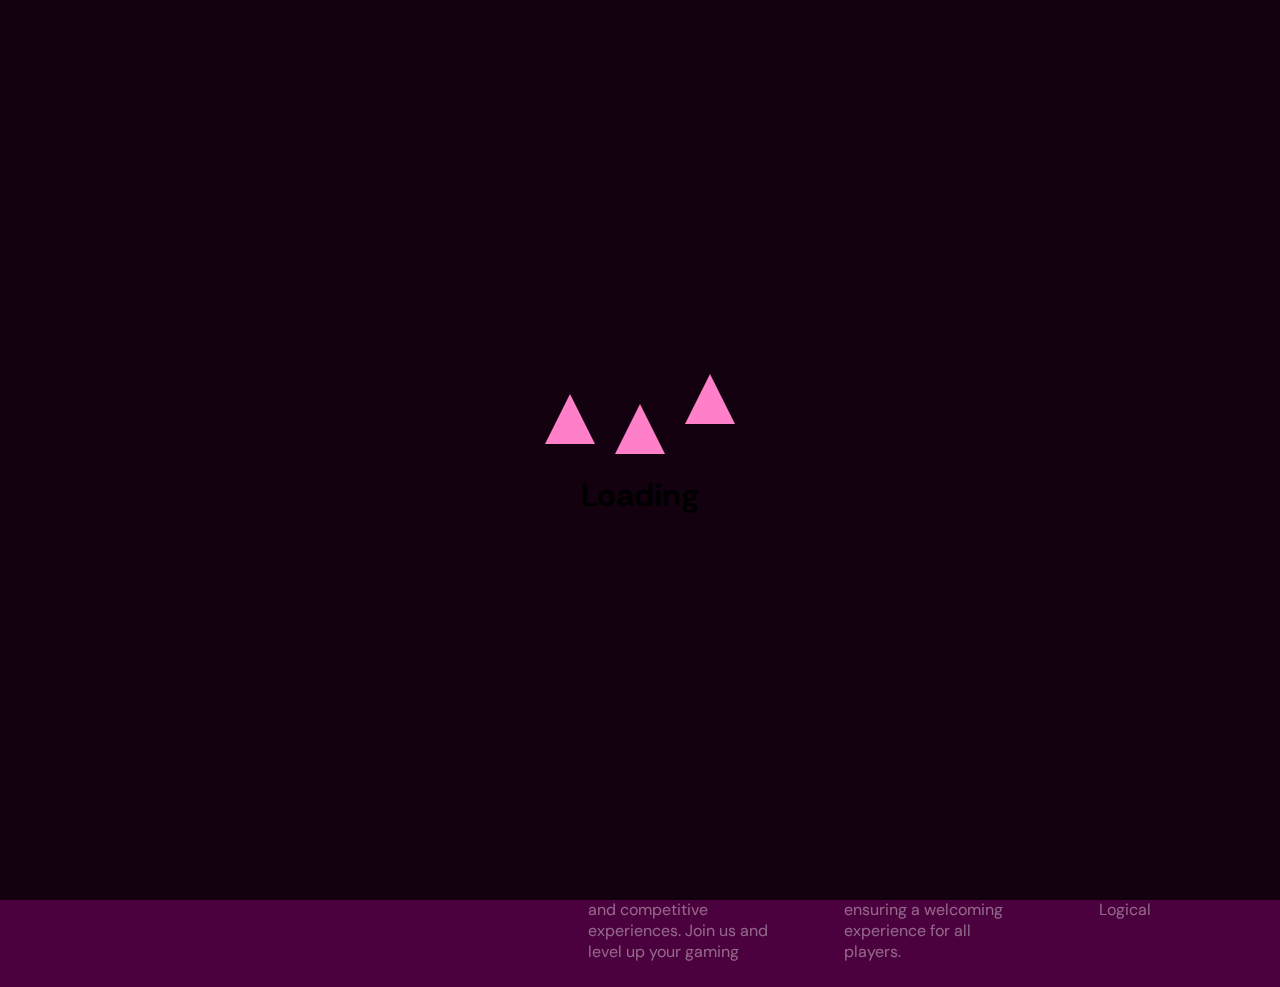
==== commit e84ae203: "se agrega mundiLogo" ====
--- a/Entregable2/index.html
+++ b/Entregable2/index.html
@@ -1,258 +1,258 @@
 <!DOCTYPE html>
 <html lang="es">
-
 <head>
-  <meta charset="UTF-8">
-  <meta name="viewport" content="width=device-width, initial-scale=1.0">
-  <title>SVF</title>
-  <link rel="stylesheet" href="css/style.css">
-  <link
-    href="https://fonts.googleapis.com/css2?family=DM+Sans:wght@400;500;700&family=Expletus+Sans:wght@400;700&display=swap"
-    rel="stylesheet">
+    <meta charset="UTF-8">
+    <meta name="viewport" content="width=device-width, initial-scale=1.0">
+    <link rel="icon" href="img/mundiLogo.png">
+    <link rel="stylesheet" href="css/style.css">
+    <link href="https://fonts.googleapis.com/css2?family=DM+Sans:wght@400;500;700&family=Expletus+Sans:wght@400;700&display=swap" rel="stylesheet">
 
 </head>
-
 <body>
   <!-- Pantalla de carga -->
   <div id="loadingScreen" class="loading-container ">
     <div class="spinners-container">
-      <div class="loading-spinner spinner1"></div>
-      <div class="loading-spinner spinner2"></div>
-      <div class="loading-spinner spinner3"></div>
+        <div class="loading-spinner spinner1"></div>
+        <div class="loading-spinner spinner2"></div>
+        <div class="loading-spinner spinner3"></div>
     </div>
     <div class="loading-text">Loading</div>
-    <div class="progress-container">
-      <div class="progress-bar" id="progressBar"></div>
-      <div class="progress-text" id="progressText">0%</div>
-    </div>
-  </div>
-  <nav>
-    <div>
-      <button id="menu-btn" class="btn-menu">
-        <div></div>
-        <div></div>
-        <div></div>
-      </button>
-      <div>
-        <a href="index.html"> <img src="img/Logo.png" alt="" srcset=""></a>
-      </div>
-    </div>
-    <div>
-      <input type="text" placeholder="Search" id="search">
-    </div>
-    <div>
-      <div><img src="img/Carrito.svg" alt=""></div>
-      <button class="logout-btn"> <a href="register.html">Log out</a></button>
-    </div>
-    <!-- Contenedor del menu -->
-    <div class="menu-content">
-      <ul>
-        <li><a href="index.html"><img src="img/House.svg" alt=""> <span>Home</span></a></li>
-        <li><a href="#"><img src="img/Star.svg" alt=""> <span>News</span></a></li>
-        <li><a href="#"><img src="img/TwoPlayers.svg" alt=""> <span>Two Players</span></a></li>
-        <li><a href="#"><img src="img/Cook.svg" alt=""><span>Cook</span></a></li>
-        <li><a href="register.html"><img src="img/LogOut.svg" alt=""><span>Log out</span></a></li>
-      </ul>
-    </div>
-  </nav>
-
-  <section class="games-section">
-    <h3 class="sections">Featured & Recommended</h3>
-    <div class="carousel-track">
-      <button id="prevBtn" class="carousel-btn"><img src="img/FlechaCarrusel.png" alt="Previous"></button>
-      <div class="carousel">
-        <div class="conteiner-products">
-          <div class="cardFree">
-            <div class="card">
-              <img src="img/Sims41920.jpeg" alt="The Sims 4">
-              <div class="conteiner-info">
-                <div>
-                  <h5>Connect Four</h5>
-                  <h6>The Sims 4 Edition</h6>
-                </div>
-                <h3>FREE</h3>
+</div>
+    <nav>
+        <div>
+           <button id="menu-btn" class="btn-menu">
+             <div></div>
+             <div></div>
+             <div></div>
+           </button>
+           <div>
+              <a href="index.html"> <img src="img/Logo.png" alt="" srcset=""></a>
+           </div>
+        </div>
+        <div>
+            <input type="text" placeholder="Search" id="search">
+        </div>
+        <div>
+            <div><img src="img/Carrito.svg" alt=""></div>
+            <button class="logout-btn"> <a href="register.html">Log out</a></button>
+        </div>
+        <!-- Contenedor del menu -->
+        <div class="menu-content">
+            <ul>
+                <li><a href="index.html"><img src="img/House.svg" alt=""> <span>Home</span></a></li>
+                <li><a href="#"><img src="img/Star.svg" alt=""> <span>News</span></a></li>
+                <li><a href="#"><img src="img/TwoPlayers.svg" alt=""> <span>Two Players</span></a></li>
+                <li><a href="#"><img src="img/Cook.svg" alt=""><span>Cook</span></a></li>
+                <li><a href="register.html"><img src="img/LogOut.svg" alt=""><span>Log out</span></a></li>
+            </ul>
+        </div>
+    </nav>
+    
+    <section class="games-section">
+        <h3 class="sections">Featured & Recommended</h3>
+        <div class="carousel-track">
+            <button id="prevBtn" class="carousel-btn"><img src="img/FlechaCarrusel.png" alt="Previous"></button>
+            <div class="carousel">
+                <div class="conteiner-products">
+                    <div class="cardFree">
+                        <div class="card">
+                          <img src="img/Sims41920.jpeg" alt="The Sims 4">
+                          <div class="conteiner-info">
+                              <div>
+                                  <h5>Connect Four</h5>
+                                  <h6>The Sims 4 Edition</h6>
+                              </div>
+                              <h3>FREE</h3>
+                          </div>
+                           <button> <a href="game.html" id="loadPageButton">▶ PLAY NOW</a></button>
+                        </div>
+                    </div>
+                    <div class="cardContainer">
+                      <div class="cardAdd">
+                          <div class="card">
+                              <img src="img/gta-v.jpg" alt="GTA V">
+                              <div class="conteiner-info">
+                                  <h5>Grand Theft Auto V</h5>
+                                  <h3>$50.00</h3>
+                              </div>
+                              <button class="add-to-car"><img src="img/CarButton.svg" alt="">ADD TO CAR</button>
+                              <div class="loading-animation"></div> <!-- Animación de carga -->
+                          </div>
+                      </div>
+                  
+                      <div class="cardAdded" style="display: none;">
+                          <div class="card">
+                              <img src="img/gta-v.jpg" alt="Grand Theft Auto V">
+                              <div class="conteiner-info">
+                                  <h5>Grand Theft Auto V</h5>
+                                  <h3>$50.00</h3>
+                              </div>
+                              <button class="remove-from-car"><img src="img/AddedToCar.svg" alt="">ADDED TO CAR</button>
+                          </div>
+                      </div>
+                  </div>
+
+
+                    <div class="cardAdded">
+                        <div class="card">
+                          <img src="img/fallguys.jpg" alt="Fall guys">
+                          <div class="conteiner-info">
+                            <h5>Fall guys</h5>
+                            <h3>$10.00</h3>
+                          </div>
+                          <button class="remove-from-car"><img src="img/AddedToCar.svg" alt="">ADDED TO CAR</button>
+                        </div>
+                    </div>
+
+                    <div class="cardPlay">
+                      <div class="card">
+                        <img src="img/fallguys.jpg" alt="WaterAndFire">
+                        <div class="conteiner-info">
+                          <h5>Fireboy & Watergirl</h5>
+                        </div>
+                        <button><img src="img/JoystickPlay.svg" alt="">PLAY</button>
+                      </div>
+                  </div>
+                   
+                <div class="cardFree">
+                  <div class="card">
+                    <img src="img/Sims41920.jpeg" alt="The Sims 4">
+                    <div class="conteiner-info">
+                        <div>
+                            <h5>Connect Four</h5>
+                            <h6>The Sims 4 Edition</h6>
+                        </div>
+                        <h3>FREE</h3>
+                    </div>
+                     <button> <a href="game.html" id="loadPageButton">▶ PLAY NOW</a></button>
+                  </div>
               </div>
-              <button> <a href="game.html" id="loadPageButton">▶ PLAY NOW</a></button>
+              <div class="cardFree">
+                <div class="card">
+                  <img src="img/Sims41920.jpeg" alt="The Sims 4">
+                  <div class="conteiner-info">
+                      <div>
+                          <h5>Connect Four</h5>
+                          <h6>The Sims 4 Edition</h6>
+                      </div>
+                      <h3>FREE</h3>
+                  </div>
+                   <button> <a href="game.html" id="loadPageButton">▶ PLAY NOW</a></button>
+                </div>
             </div>
+            <div class="cardFree">
+              <div class="card">
+                <img src="img/Sims41920.jpeg" alt="The Sims 4">
+                <div class="conteiner-info">
+                    <div>
+                        <h5>Connect Four</h5>
+                        <h6>The Sims 4 Edition</h6>
+                    </div>
+                    <h3>FREE</h3>
+                </div>
+                 <button>▶ PLAY NOW</button>
+              </div>
           </div>
-          <div class="cardContainer">
-            <div class="cardAdd">
-              <div class="card">
-                <img src="img/gta-v.jpg" alt="GTA V">
-                <div class="conteiner-info">
-                  <h5>Grand Theft Auto V</h5>
-                  <h3>$50.00</h3>
-                </div>
-                <button class="add-to-car"><img src="img/CarButton.svg" alt="">ADD TO CAR</button>
-                <div class="loading-animation"></div> <!-- Animación de carga -->
-              </div>
+                </div>
             </div>
-
-            <div class="cardAdded" style="display: none;">
-              <div class="card">
-                <img src="img/gta-v.jpg" alt="Grand Theft Auto V">
-                <div class="conteiner-info">
-                  <h5>Grand Theft Auto V</h5>
-                  <h3>$50.00</h3>
-                </div>
-                <button class="remove-from-car"><img src="img/AddedToCar.svg" alt="">ADDED TO CAR</button>
-              </div>
+            <button id="nextBtn" class="carousel-btn"><img src="img/FlechaCarrusel.svg" alt="Next"></button>
+        </div>
+
+        <h3 class="sections">My games</h3>
+        <div class="carousel-track">
+          <button id="prevBtn" class="carousel-btn"><img src="img/FlechaCarrusel.png" alt="Previous"></button>
+            <div class="carousel">
+                <div class="conteiner-products">
+                    <div class="cardPlay">
+                        <div class="card">
+                          <img src="img/fallguys.jpg" alt="WaterAndFire">
+                          <div class="conteiner-info">
+                            <h5>Fireboy & Watergirl</h5>
+                          </div>
+                          <button><img src="img/JoystickPlay.svg" alt="">PLAY</button>
+                        </div>
+                    </div>
+                    <div class="cardPlay">
+                        <div class="card">
+                          <img src="img/fallguys.jpg" alt="WaterAndFire">
+                          <div class="conteiner-info">
+                            <h5>Fireboy & Watergirl</h5>
+                          </div>
+                          <button><img src="img/JoystickPlay.svg" alt="">PLAY</button>
+                        </div>
+                    </div>
+                    <div class="cardPlay">
+                        <div class="card">
+                          <img src="img/fallguys.jpg" alt="WaterAndFire">
+                          <div class="conteiner-info">
+                            <h5>Fireboy & Watergirl</h5>
+                          </div>
+                          <button><img src="img/JoystickPlay.svg" alt="">PLAY</button>
+                        </div>
+                    </div>
+                    <div class="cardPlay">
+                        <div class="card">
+                          <img src="img/fallguys.jpg" alt="WaterAndFire">
+                          <div class="conteiner-info">
+                            <h5>Fireboy & Watergirl</h5>
+                          </div>
+                          <button><img src="img/JoystickPlay.svg" alt="">PLAY</button>
+                        </div>
+                    </div>
+                    <div class="cardPlay">
+                        <div class="card">
+                          <img src="img/fallguys.jpg" alt="WaterAndFire">
+                          <div class="conteiner-info">
+                            <h5>Fireboy & Watergirl</h5>
+                          </div>
+                          <button><img src="img/JoystickPlay.svg" alt="">PLAY</button>
+                        </div>
+                    </div>
+                    <div class="cardPlay">
+                        <div class="card">
+                          <img src="img/fallguys.jpg" alt="WaterAndFire">
+                          <div class="conteiner-info">
+                            <h5>Fireboy & Watergirl</h5>
+                          </div>
+                          <button><img src="img/JoystickPlay.svg" alt="">PLAY</button>
+                        </div>
+                    </div>
+                </div>
             </div>
-          </div>
-
-
-          <div class="cardAdded">
-            <div class="card">
-              <img src="img/fallguys.jpg" alt="Fall guys">
-              <div class="conteiner-info">
-                <h5>Fall guys</h5>
-                <h3>$10.00</h3>
-              </div>
-              <button class="remove-from-car"><img src="img/AddedToCar.svg" alt="">ADDED TO CAR</button>
-            </div>
-          </div>
-          <div class="cardFree">
-            <div class="card">
-              <img src="img/Sims41920.jpeg" alt="The Sims 4">
-              <div class="conteiner-info">
-                <div>
-                  <h5>Connect Four</h5>
-                  <h6>The Sims 4 Edition</h6>
-                </div>
-                <h3>FREE</h3>
-              </div>
-              <button> <a href="game.html" id="loadPageButton">▶ PLAY NOW</a></button>
-            </div>
-          </div>
-          <div class="cardFree">
-            <div class="card">
-              <img src="img/Sims41920.jpeg" alt="The Sims 4">
-              <div class="conteiner-info">
-                <div>
-                  <h5>Connect Four</h5>
-                  <h6>The Sims 4 Edition</h6>
-                </div>
-                <h3>FREE</h3>
-              </div>
-              <button> <a href="game.html" id="loadPageButton">▶ PLAY NOW</a></button>
-            </div>
-          </div>
-          <div class="cardFree">
-            <div class="card">
-              <img src="img/Sims41920.jpeg" alt="The Sims 4">
-              <div class="conteiner-info">
-                <div>
-                  <h5>Connect Four</h5>
-                  <h6>The Sims 4 Edition</h6>
-                </div>
-                <h3>FREE</h3>
-              </div>
-              <button>▶ PLAY NOW</button>
-            </div>
-          </div>
-        </div>
-      </div>
-      <button id="nextBtn" class="carousel-btn"><img src="img/FlechaCarrusel.svg" alt="Next"></button>
-    </div>
-
-    <h3 class="sections">My games</h3>
-    <div class="carousel-track">
-      <button id="prevBtn" class="carousel-btn"><img src="img/FlechaCarrusel.png" alt="Previous"></button>
-      <div class="carousel">
-        <div class="conteiner-products">
-          <div class="cardPlay">
-            <div class="card">
-              <img src="img/fallguys.jpg" alt="WaterAndFire">
-              <div class="conteiner-info">
-                <h5>Fireboy & Watergirl</h5>
-              </div>
-              <button><img src="img/JoystickPlay.svg" alt="">PLAY</button>
-            </div>
-          </div>
-          <div class="cardPlay">
-            <div class="card">
-              <img src="img/fallguys.jpg" alt="WaterAndFire">
-              <div class="conteiner-info">
-                <h5>Fireboy & Watergirl</h5>
-              </div>
-              <button><img src="img/JoystickPlay.svg" alt="">PLAY</button>
-            </div>
-          </div>
-          <div class="cardPlay">
-            <div class="card">
-              <img src="img/fallguys.jpg" alt="WaterAndFire">
-              <div class="conteiner-info">
-                <h5>Fireboy & Watergirl</h5>
-              </div>
-              <button><img src="img/JoystickPlay.svg" alt="">PLAY</button>
-            </div>
-          </div>
-          <div class="cardPlay">
-            <div class="card">
-              <img src="img/fallguys.jpg" alt="WaterAndFire">
-              <div class="conteiner-info">
-                <h5>Fireboy & Watergirl</h5>
-              </div>
-              <button><img src="img/JoystickPlay.svg" alt="">PLAY</button>
-            </div>
-          </div>
-          <div class="cardPlay">
-            <div class="card">
-              <img src="img/fallguys.jpg" alt="WaterAndFire">
-              <div class="conteiner-info">
-                <h5>Fireboy & Watergirl</h5>
-              </div>
-              <button><img src="img/JoystickPlay.svg" alt="">PLAY</button>
-            </div>
-          </div>
-          <div class="cardPlay">
-            <div class="card">
-              <img src="img/fallguys.jpg" alt="WaterAndFire">
-              <div class="conteiner-info">
-                <h5>Fireboy & Watergirl</h5>
-              </div>
-              <button><img src="img/JoystickPlay.svg" alt="">PLAY</button>
-            </div>
-          </div>
-        </div>
-      </div>
-      <button id="nextBtn" class="carousel-btn"><img src="img/FlechaCarrusel.svg" alt="Next"></button>
-    </div>
-  </section>
+            <button id="nextBtn" class="carousel-btn"><img src="img/FlechaCarrusel.svg" alt="Next"></button>
+        </div>
+    </section>    
   <footer>
     <div>
-      <h4>GAME LIBRARY</h4>
-      <p>Legal & privacy</p>
-      <p>Online service</p>
-      <p>Update</p>
-      <p>Cookies</p>
-    </div>
-    <div>
-      <h4>HELP CENTER</h4>
-      <p>Security</p>
-      <p>Support</p>
-      <p>Refunds</p>
-    </div>
-    <div>
-      <h4>ABOUT US</h4>
-      <p>SVF Gaming Team is a company bringing gamers together through exciting events and competitive experiences. Join
-        us and level up your gaming</p>
-    </div>
-    <div>
-      <h4>ACCESIBILITY</h4>
-      <p>SVF Gaming Team is dedicated to making gaming inclusive and accessible for everyone, ensuring a welcoming
-        experience for all players.</p>
-    </div>
-    <div>
-      <h4>CATEGORIES</h4>
-      <p>Beauty</p>
-      <p>Shooter</p>
-      <p>Action</p>
-      <p>Horror</p>
-      <p>Logical</p>
-    </div>
-  </footer>
-  <script src="script.js"></script>
+        <h4>GAME LIBRARY</h4>
+        <p>Legal & privacy</p>
+        <p>Online service</p>
+        <p>Update</p>
+        <p>Cookies</p>
+    </div>
+    <div>
+        <h4>HELP CENTER</h4>
+        <p>Security</p>
+        <p>Support</p>
+        <p>Refunds</p>
+    </div>
+    <div>
+        <h4>ABOUT US</h4>
+        <p>SVF Gaming Team is a company bringing gamers together through exciting events and competitive experiences. Join us and level up your gaming</p>
+    </div>
+    <div>
+        <h4>ACCESIBILITY</h4>
+        <p>SVF Gaming Team is dedicated to making gaming inclusive and accessible for everyone, ensuring a welcoming experience for all players.</p>
+    </div>
+    <div>
+        <h4>CATEGORIES</h4>
+        <p>Beauty</p>
+        <p>Shooter</p>
+        <p>Action</p>
+        <p>Horror</p>
+        <p>Logical</p>
+    </div>
+ </footer>
+   <script src="script.js"></script>
 </body>
-
 </html>--- a/Entregable2/css/style.css
+++ b/Entregable2/css/style.css
@@ -60,20 +60,30 @@
     color: #d1b3c4;
 }
 
-.register-btn, .singin-btn{
-    background-color: #A10082; /* Color de fondo inicial */
+.register-btn, .singin-btn {
+    background-color: #A10082;
     border: none;
-    color: #FFFFFF; /* Color del texto inicial */
+    color: #FFFFFF;
     padding: 10px;
     border-radius: 20px;
     font-size: 16px;
     margin-top: 50px;
     width: 100%;
     cursor: pointer;
-    position: relative; /* Necesario para el efecto */
-    overflow: hidden; /* Ocultar el desbordamiento */
-    text-align: center; /* Centrar el texto */
-    transition: color 0.3s ease; /* Transición para el color del texto */
+    position: relative;
+    overflow: hidden;
+    text-align: center;
+    transition: color 0.3s ease;
+}
+
+.register-btn a, .singin-btn a {
+    color: inherit;
+    text-decoration: none;
+    display: block; /* Para que el enlace ocupe todo el botón */
+    width: 100%;
+    height: 100%;
+    position: relative; /* Mantener el enlace encima del fondo */
+    z-index: 2; /* Asegura que el enlace sea clicable */
 }
 
 .register-btn::before, .singin-btn::before {
@@ -83,18 +93,32 @@
     left: 0;
     width: 100%;
     height: 100%;
-    background: linear-gradient(135deg, #D5006D, #A10082); /* Gradiente */
-    transform: translateY(100%); /* Moverse hacia abajo */
-    transition: transform 0.3s ease; /* Transición para el efecto */
-    z-index: 0; /* Asegura que el fondo esté detrás del texto */
+    background: linear-gradient(135deg, #D5006D, #A10082);
+    transform: translateY(100%);
+    transition: transform 0.3s ease;
+    z-index: 0;
 }
 
 .register-btn:hover::before, .singin-btn:hover::before {
-    transform: translateY(0); 
-}
-
-.register-btn:hover::after {
-    content: 'Register';
+    transform: translateY(0);
+}
+
+.register-btn:hover::after, .singin-btn:hover::after {
+    position: absolute;
+    top: 0;
+    left: 0;
+    width: 100%;
+    height: 100%;
+<<<<<<< HEAD
+    color: #FFFFFF; 
+    display: flex; 
+    justify-content: center; 
+    align-items: center; 
+    z-index: 1; 
+}
+
+.singin-btn:hover::after{
+    content: 'Sign In';
     position: absolute;
     top: 0;
     left: 0;
@@ -104,20 +128,12 @@
     display: flex; 
     justify-content: center; 
     align-items: center; 
-    z-index: 1; 
-}
-
-.singin-btn:hover::after{
-    content: 'Sign In';
-    position: absolute;
-    top: 0;
-    left: 0;
-    width: 100%;
-    height: 100%;
-    color: #FFFFFF; 
-    display: flex; 
-    justify-content: center; 
-    align-items: center; 
+=======
+    color: #FFFFFF;
+    display: flex;
+    justify-content: center;
+    align-items: center;
+>>>>>>> f6fdc7452e18c76fa21cc8b69dd1c6ec7b9052f6
     z-index: 1;
 }
 
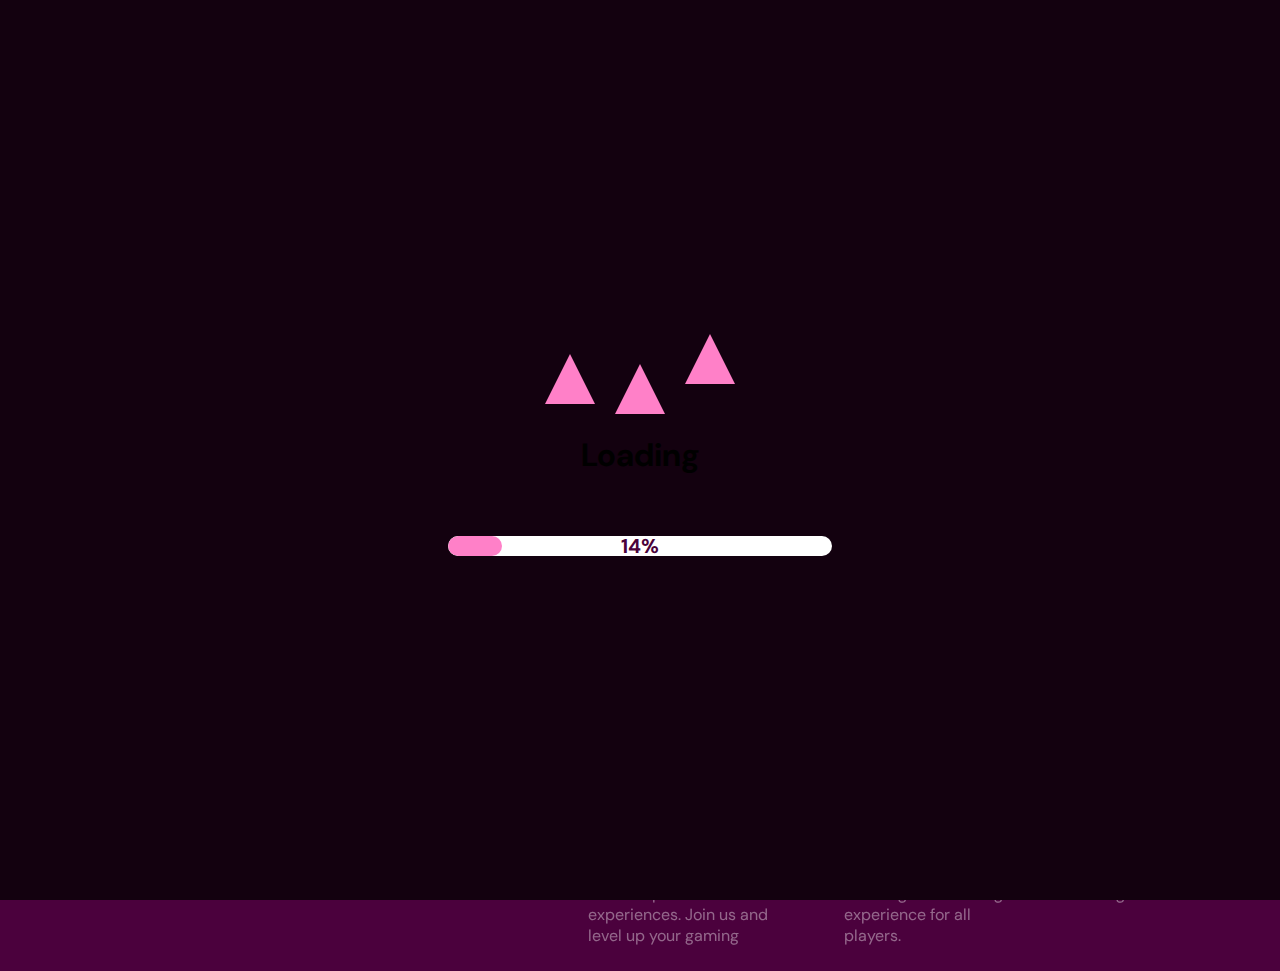
==== commit 5a1ca6c8: "Se resuelven inconsistencias" ====
--- a/Entregable2/index.html
+++ b/Entregable2/index.html
@@ -1,258 +1,259 @@
 <!DOCTYPE html>
 <html lang="es">
+
 <head>
-    <meta charset="UTF-8">
-    <meta name="viewport" content="width=device-width, initial-scale=1.0">
-    <link rel="icon" href="img/mundiLogo.png">
-    <link rel="stylesheet" href="css/style.css">
-    <link href="https://fonts.googleapis.com/css2?family=DM+Sans:wght@400;500;700&family=Expletus+Sans:wght@400;700&display=swap" rel="stylesheet">
+  <meta charset="UTF-8">
+  <meta name="viewport" content="width=device-width, initial-scale=1.0">
+  <link rel="icon" href="img/LogoMundi.png">
+  <title>SVF</title>
+  <link rel="stylesheet" href="css/style.css">
+  <link
+    href="https://fonts.googleapis.com/css2?family=DM+Sans:wght@400;500;700&family=Expletus+Sans:wght@400;700&display=swap"
+    rel="stylesheet">
 
 </head>
+
 <body>
   <!-- Pantalla de carga -->
   <div id="loadingScreen" class="loading-container ">
     <div class="spinners-container">
-        <div class="loading-spinner spinner1"></div>
-        <div class="loading-spinner spinner2"></div>
-        <div class="loading-spinner spinner3"></div>
+      <div class="loading-spinner spinner1"></div>
+      <div class="loading-spinner spinner2"></div>
+      <div class="loading-spinner spinner3"></div>
     </div>
     <div class="loading-text">Loading</div>
-</div>
-    <nav>
-        <div>
-           <button id="menu-btn" class="btn-menu">
-             <div></div>
-             <div></div>
-             <div></div>
-           </button>
-           <div>
-              <a href="index.html"> <img src="img/Logo.png" alt="" srcset=""></a>
-           </div>
+    <div class="progress-container">
+      <div class="progress-bar" id="progressBar"></div>
+      <div class="progress-text" id="progressText">0%</div>
+    </div>
+  </div>
+  <nav>
+    <div>
+      <button id="menu-btn" class="btn-menu">
+        <div></div>
+        <div></div>
+        <div></div>
+      </button>
+      <div>
+        <a href="index.html"> <img src="img/Logo.png" alt="" srcset=""></a>
+      </div>
+    </div>
+    <div>
+      <input type="text" placeholder="Search" id="search">
+    </div>
+    <div>
+      <div><img src="img/Carrito.svg" alt=""></div>
+      <button class="logout-btn"> <a href="register.html">Log out</a></button>
+    </div>
+    <!-- Contenedor del menu -->
+    <div class="menu-content">
+      <ul>
+        <li><a href="index.html"><img src="img/House.svg" alt=""> <span>Home</span></a></li>
+        <li><a href="#"><img src="img/Star.svg" alt=""> <span>News</span></a></li>
+        <li><a href="#"><img src="img/TwoPlayers.svg" alt=""> <span>Two Players</span></a></li>
+        <li><a href="#"><img src="img/Cook.svg" alt=""><span>Cook</span></a></li>
+        <li><a href="register.html"><img src="img/LogOut.svg" alt=""><span>Log out</span></a></li>
+      </ul>
+    </div>
+  </nav>
+
+  <section class="games-section">
+    <h3 class="sections">Featured & Recommended</h3>
+    <div class="carousel-track">
+      <button id="prevBtn" class="carousel-btn"><img src="img/FlechaCarrusel.png" alt="Previous"></button>
+      <div class="carousel">
+        <div class="conteiner-products">
+          <div class="cardFree">
+            <div class="card">
+              <img src="img/Sims41920.jpeg" alt="The Sims 4">
+              <div class="conteiner-info">
+                <div>
+                  <h5>Connect Four</h5>
+                  <h6>The Sims 4 Edition</h6>
+                </div>
+                <h3>FREE</h3>
+              </div>
+              <button> <a href="game.html" id="loadPageButton">▶ PLAY NOW</a></button>
+            </div>
+          </div>
+          <div class="cardContainer">
+            <div class="cardAdd">
+              <div class="card">
+                <img src="img/gta-v.jpg" alt="GTA V">
+                <div class="conteiner-info">
+                  <h5>Grand Theft Auto V</h5>
+                  <h3>$50.00</h3>
+                </div>
+                <button class="add-to-car"><img src="img/CarButton.svg" alt="">ADD TO CAR</button>
+                <div class="loading-animation"></div> <!-- Animación de carga -->
+              </div>
+            </div>
+
+            <div class="cardAdded" style="display: none;">
+              <div class="card">
+                <img src="img/gta-v.jpg" alt="Grand Theft Auto V">
+                <div class="conteiner-info">
+                  <h5>Grand Theft Auto V</h5>
+                  <h3>$50.00</h3>
+                </div>
+                <button class="remove-from-car"><img src="img/AddedToCar.svg" alt="">ADDED TO CAR</button>
+              </div>
+            </div>
+          </div>
+
+
+          <div class="cardAdded">
+            <div class="card">
+              <img src="img/fallguys.jpg" alt="Fall guys">
+              <div class="conteiner-info">
+                <h5>Fall guys</h5>
+                <h3>$10.00</h3>
+              </div>
+              <button class="remove-from-car"><img src="img/AddedToCar.svg" alt="">ADDED TO CAR</button>
+            </div>
+          </div>
+          <div class="cardFree">
+            <div class="card">
+              <img src="img/Sims41920.jpeg" alt="The Sims 4">
+              <div class="conteiner-info">
+                <div>
+                  <h5>Connect Four</h5>
+                  <h6>The Sims 4 Edition</h6>
+                </div>
+                <h3>FREE</h3>
+              </div>
+              <button> <a href="game.html" id="loadPageButton">▶ PLAY NOW</a></button>
+            </div>
+          </div>
+          <div class="cardFree">
+            <div class="card">
+              <img src="img/Sims41920.jpeg" alt="The Sims 4">
+              <div class="conteiner-info">
+                <div>
+                  <h5>Connect Four</h5>
+                  <h6>The Sims 4 Edition</h6>
+                </div>
+                <h3>FREE</h3>
+              </div>
+              <button> <a href="game.html" id="loadPageButton">▶ PLAY NOW</a></button>
+            </div>
+          </div>
+          <div class="cardFree">
+            <div class="card">
+              <img src="img/Sims41920.jpeg" alt="The Sims 4">
+              <div class="conteiner-info">
+                <div>
+                  <h5>Connect Four</h5>
+                  <h6>The Sims 4 Edition</h6>
+                </div>
+                <h3>FREE</h3>
+              </div>
+              <button>▶ PLAY NOW</button>
+            </div>
+          </div>
         </div>
-        <div>
-            <input type="text" placeholder="Search" id="search">
+      </div>
+      <button id="nextBtn" class="carousel-btn"><img src="img/FlechaCarrusel.svg" alt="Next"></button>
+    </div>
+
+    <h3 class="sections">My games</h3>
+    <div class="carousel-track">
+      <button id="prevBtn" class="carousel-btn"><img src="img/FlechaCarrusel.png" alt="Previous"></button>
+      <div class="carousel">
+        <div class="conteiner-products">
+          <div class="cardPlay">
+            <div class="card">
+              <img src="img/fallguys.jpg" alt="WaterAndFire">
+              <div class="conteiner-info">
+                <h5>Fireboy & Watergirl</h5>
+              </div>
+              <button><img src="img/JoystickPlay.svg" alt="">PLAY</button>
+            </div>
+          </div>
+          <div class="cardPlay">
+            <div class="card">
+              <img src="img/fallguys.jpg" alt="WaterAndFire">
+              <div class="conteiner-info">
+                <h5>Fireboy & Watergirl</h5>
+              </div>
+              <button><img src="img/JoystickPlay.svg" alt="">PLAY</button>
+            </div>
+          </div>
+          <div class="cardPlay">
+            <div class="card">
+              <img src="img/fallguys.jpg" alt="WaterAndFire">
+              <div class="conteiner-info">
+                <h5>Fireboy & Watergirl</h5>
+              </div>
+              <button><img src="img/JoystickPlay.svg" alt="">PLAY</button>
+            </div>
+          </div>
+          <div class="cardPlay">
+            <div class="card">
+              <img src="img/fallguys.jpg" alt="WaterAndFire">
+              <div class="conteiner-info">
+                <h5>Fireboy & Watergirl</h5>
+              </div>
+              <button><img src="img/JoystickPlay.svg" alt="">PLAY</button>
+            </div>
+          </div>
+          <div class="cardPlay">
+            <div class="card">
+              <img src="img/fallguys.jpg" alt="WaterAndFire">
+              <div class="conteiner-info">
+                <h5>Fireboy & Watergirl</h5>
+              </div>
+              <button><img src="img/JoystickPlay.svg" alt="">PLAY</button>
+            </div>
+          </div>
+          <div class="cardPlay">
+            <div class="card">
+              <img src="img/fallguys.jpg" alt="WaterAndFire">
+              <div class="conteiner-info">
+                <h5>Fireboy & Watergirl</h5>
+              </div>
+              <button><img src="img/JoystickPlay.svg" alt="">PLAY</button>
+            </div>
+          </div>
         </div>
-        <div>
-            <div><img src="img/Carrito.svg" alt=""></div>
-            <button class="logout-btn"> <a href="register.html">Log out</a></button>
-        </div>
-        <!-- Contenedor del menu -->
-        <div class="menu-content">
-            <ul>
-                <li><a href="index.html"><img src="img/House.svg" alt=""> <span>Home</span></a></li>
-                <li><a href="#"><img src="img/Star.svg" alt=""> <span>News</span></a></li>
-                <li><a href="#"><img src="img/TwoPlayers.svg" alt=""> <span>Two Players</span></a></li>
-                <li><a href="#"><img src="img/Cook.svg" alt=""><span>Cook</span></a></li>
-                <li><a href="register.html"><img src="img/LogOut.svg" alt=""><span>Log out</span></a></li>
-            </ul>
-        </div>
-    </nav>
-    
-    <section class="games-section">
-        <h3 class="sections">Featured & Recommended</h3>
-        <div class="carousel-track">
-            <button id="prevBtn" class="carousel-btn"><img src="img/FlechaCarrusel.png" alt="Previous"></button>
-            <div class="carousel">
-                <div class="conteiner-products">
-                    <div class="cardFree">
-                        <div class="card">
-                          <img src="img/Sims41920.jpeg" alt="The Sims 4">
-                          <div class="conteiner-info">
-                              <div>
-                                  <h5>Connect Four</h5>
-                                  <h6>The Sims 4 Edition</h6>
-                              </div>
-                              <h3>FREE</h3>
-                          </div>
-                           <button> <a href="game.html" id="loadPageButton">▶ PLAY NOW</a></button>
-                        </div>
-                    </div>
-                    <div class="cardContainer">
-                      <div class="cardAdd">
-                          <div class="card">
-                              <img src="img/gta-v.jpg" alt="GTA V">
-                              <div class="conteiner-info">
-                                  <h5>Grand Theft Auto V</h5>
-                                  <h3>$50.00</h3>
-                              </div>
-                              <button class="add-to-car"><img src="img/CarButton.svg" alt="">ADD TO CAR</button>
-                              <div class="loading-animation"></div> <!-- Animación de carga -->
-                          </div>
-                      </div>
-                  
-                      <div class="cardAdded" style="display: none;">
-                          <div class="card">
-                              <img src="img/gta-v.jpg" alt="Grand Theft Auto V">
-                              <div class="conteiner-info">
-                                  <h5>Grand Theft Auto V</h5>
-                                  <h3>$50.00</h3>
-                              </div>
-                              <button class="remove-from-car"><img src="img/AddedToCar.svg" alt="">ADDED TO CAR</button>
-                          </div>
-                      </div>
-                  </div>
-
-
-                    <div class="cardAdded">
-                        <div class="card">
-                          <img src="img/fallguys.jpg" alt="Fall guys">
-                          <div class="conteiner-info">
-                            <h5>Fall guys</h5>
-                            <h3>$10.00</h3>
-                          </div>
-                          <button class="remove-from-car"><img src="img/AddedToCar.svg" alt="">ADDED TO CAR</button>
-                        </div>
-                    </div>
-
-                    <div class="cardPlay">
-                      <div class="card">
-                        <img src="img/fallguys.jpg" alt="WaterAndFire">
-                        <div class="conteiner-info">
-                          <h5>Fireboy & Watergirl</h5>
-                        </div>
-                        <button><img src="img/JoystickPlay.svg" alt="">PLAY</button>
-                      </div>
-                  </div>
-                   
-                <div class="cardFree">
-                  <div class="card">
-                    <img src="img/Sims41920.jpeg" alt="The Sims 4">
-                    <div class="conteiner-info">
-                        <div>
-                            <h5>Connect Four</h5>
-                            <h6>The Sims 4 Edition</h6>
-                        </div>
-                        <h3>FREE</h3>
-                    </div>
-                     <button> <a href="game.html" id="loadPageButton">▶ PLAY NOW</a></button>
-                  </div>
-              </div>
-              <div class="cardFree">
-                <div class="card">
-                  <img src="img/Sims41920.jpeg" alt="The Sims 4">
-                  <div class="conteiner-info">
-                      <div>
-                          <h5>Connect Four</h5>
-                          <h6>The Sims 4 Edition</h6>
-                      </div>
-                      <h3>FREE</h3>
-                  </div>
-                   <button> <a href="game.html" id="loadPageButton">▶ PLAY NOW</a></button>
-                </div>
-            </div>
-            <div class="cardFree">
-              <div class="card">
-                <img src="img/Sims41920.jpeg" alt="The Sims 4">
-                <div class="conteiner-info">
-                    <div>
-                        <h5>Connect Four</h5>
-                        <h6>The Sims 4 Edition</h6>
-                    </div>
-                    <h3>FREE</h3>
-                </div>
-                 <button>▶ PLAY NOW</button>
-              </div>
-          </div>
-                </div>
-            </div>
-            <button id="nextBtn" class="carousel-btn"><img src="img/FlechaCarrusel.svg" alt="Next"></button>
-        </div>
-
-        <h3 class="sections">My games</h3>
-        <div class="carousel-track">
-          <button id="prevBtn" class="carousel-btn"><img src="img/FlechaCarrusel.png" alt="Previous"></button>
-            <div class="carousel">
-                <div class="conteiner-products">
-                    <div class="cardPlay">
-                        <div class="card">
-                          <img src="img/fallguys.jpg" alt="WaterAndFire">
-                          <div class="conteiner-info">
-                            <h5>Fireboy & Watergirl</h5>
-                          </div>
-                          <button><img src="img/JoystickPlay.svg" alt="">PLAY</button>
-                        </div>
-                    </div>
-                    <div class="cardPlay">
-                        <div class="card">
-                          <img src="img/fallguys.jpg" alt="WaterAndFire">
-                          <div class="conteiner-info">
-                            <h5>Fireboy & Watergirl</h5>
-                          </div>
-                          <button><img src="img/JoystickPlay.svg" alt="">PLAY</button>
-                        </div>
-                    </div>
-                    <div class="cardPlay">
-                        <div class="card">
-                          <img src="img/fallguys.jpg" alt="WaterAndFire">
-                          <div class="conteiner-info">
-                            <h5>Fireboy & Watergirl</h5>
-                          </div>
-                          <button><img src="img/JoystickPlay.svg" alt="">PLAY</button>
-                        </div>
-                    </div>
-                    <div class="cardPlay">
-                        <div class="card">
-                          <img src="img/fallguys.jpg" alt="WaterAndFire">
-                          <div class="conteiner-info">
-                            <h5>Fireboy & Watergirl</h5>
-                          </div>
-                          <button><img src="img/JoystickPlay.svg" alt="">PLAY</button>
-                        </div>
-                    </div>
-                    <div class="cardPlay">
-                        <div class="card">
-                          <img src="img/fallguys.jpg" alt="WaterAndFire">
-                          <div class="conteiner-info">
-                            <h5>Fireboy & Watergirl</h5>
-                          </div>
-                          <button><img src="img/JoystickPlay.svg" alt="">PLAY</button>
-                        </div>
-                    </div>
-                    <div class="cardPlay">
-                        <div class="card">
-                          <img src="img/fallguys.jpg" alt="WaterAndFire">
-                          <div class="conteiner-info">
-                            <h5>Fireboy & Watergirl</h5>
-                          </div>
-                          <button><img src="img/JoystickPlay.svg" alt="">PLAY</button>
-                        </div>
-                    </div>
-                </div>
-            </div>
-            <button id="nextBtn" class="carousel-btn"><img src="img/FlechaCarrusel.svg" alt="Next"></button>
-        </div>
-    </section>    
+      </div>
+      <button id="nextBtn" class="carousel-btn"><img src="img/FlechaCarrusel.svg" alt="Next"></button>
+    </div>
+  </section>
   <footer>
     <div>
-        <h4>GAME LIBRARY</h4>
-        <p>Legal & privacy</p>
-        <p>Online service</p>
-        <p>Update</p>
-        <p>Cookies</p>
-    </div>
-    <div>
-        <h4>HELP CENTER</h4>
-        <p>Security</p>
-        <p>Support</p>
-        <p>Refunds</p>
-    </div>
-    <div>
-        <h4>ABOUT US</h4>
-        <p>SVF Gaming Team is a company bringing gamers together through exciting events and competitive experiences. Join us and level up your gaming</p>
-    </div>
-    <div>
-        <h4>ACCESIBILITY</h4>
-        <p>SVF Gaming Team is dedicated to making gaming inclusive and accessible for everyone, ensuring a welcoming experience for all players.</p>
-    </div>
-    <div>
-        <h4>CATEGORIES</h4>
-        <p>Beauty</p>
-        <p>Shooter</p>
-        <p>Action</p>
-        <p>Horror</p>
-        <p>Logical</p>
-    </div>
- </footer>
-   <script src="script.js"></script>
+      <h4>GAME LIBRARY</h4>
+      <p>Legal & privacy</p>
+      <p>Online service</p>
+      <p>Update</p>
+      <p>Cookies</p>
+    </div>
+    <div>
+      <h4>HELP CENTER</h4>
+      <p>Security</p>
+      <p>Support</p>
+      <p>Refunds</p>
+    </div>
+    <div>
+      <h4>ABOUT US</h4>
+      <p>SVF Gaming Team is a company bringing gamers together through exciting events and competitive experiences. Join
+        us and level up your gaming</p>
+    </div>
+    <div>
+      <h4>ACCESIBILITY</h4>
+      <p>SVF Gaming Team is dedicated to making gaming inclusive and accessible for everyone, ensuring a welcoming
+        experience for all players.</p>
+    </div>
+    <div>
+      <h4>CATEGORIES</h4>
+      <p>Beauty</p>
+      <p>Shooter</p>
+      <p>Action</p>
+      <p>Horror</p>
+      <p>Logical</p>
+    </div>
+  </footer>
+  <script src="script.js"></script>
 </body>
+
 </html>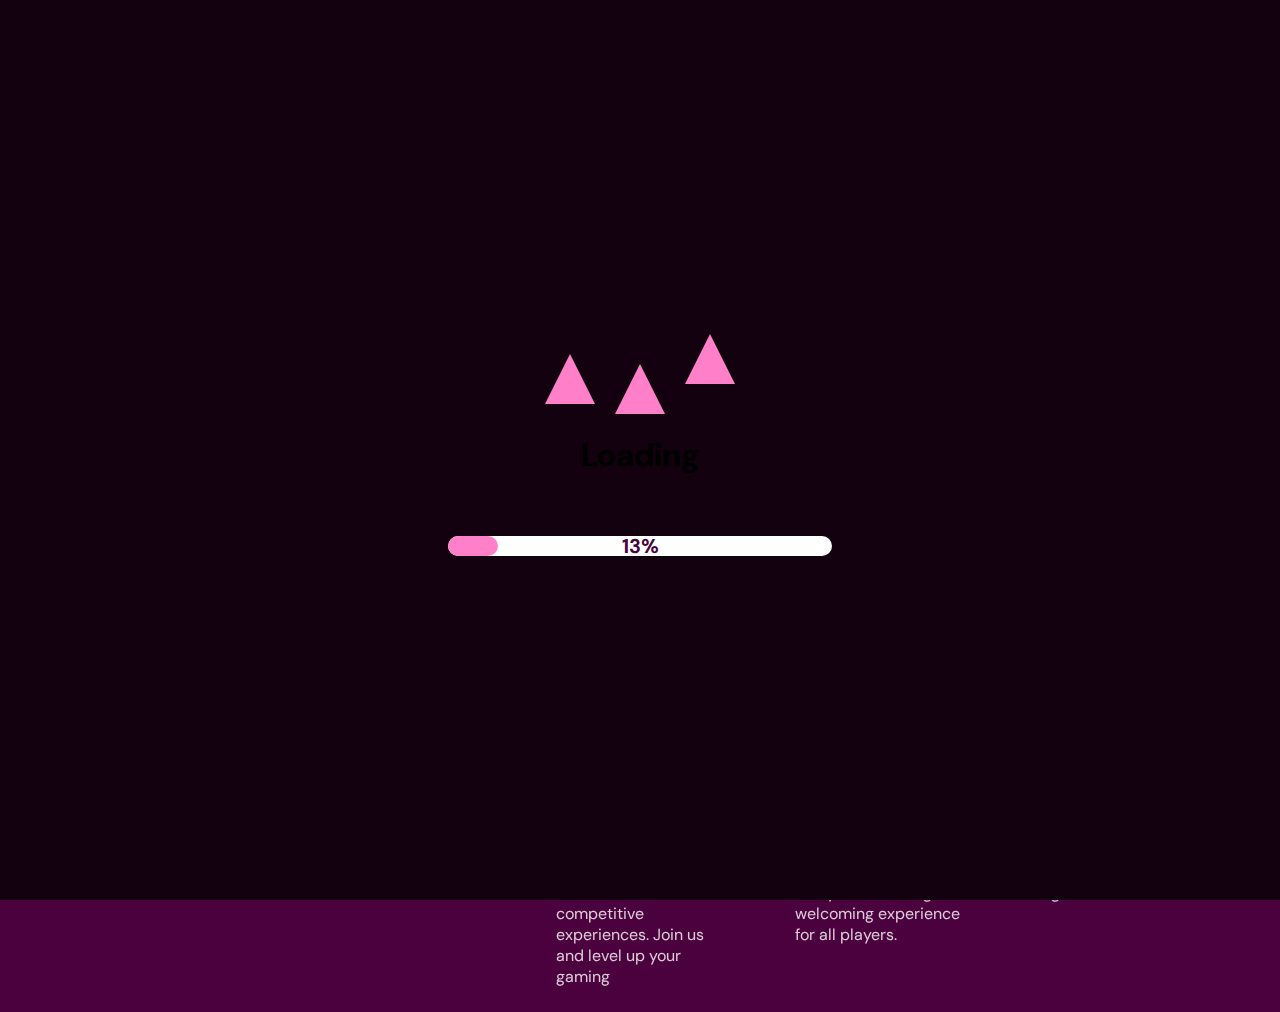
==== commit 99c0629a: "se agregan mejoras al footer en mobile" ====
--- a/Entregable2/index.html
+++ b/Entregable2/index.html
@@ -42,7 +42,7 @@
       <input type="text" placeholder="Search" id="search">
     </div>
     <div>
-      <div><img src="img/Carrito.svg" alt=""></div>
+      <div class="carrito"><img src="img/Carrito.svg" alt=""></div>
       <button class="logout-btn"> <a href="register.html">Log out</a></button>
     </div>
     <!-- Contenedor del menu -->
@@ -221,38 +221,37 @@
     </div>
   </section>
   <footer>
-    <div>
-      <h4>GAME LIBRARY</h4>
-      <p>Legal & privacy</p>
-      <p>Online service</p>
-      <p>Update</p>
-      <p>Cookies</p>
-    </div>
-    <div>
-      <h4>HELP CENTER</h4>
-      <p>Security</p>
-      <p>Support</p>
-      <p>Refunds</p>
-    </div>
-    <div>
-      <h4>ABOUT US</h4>
-      <p>SVF Gaming Team is a company bringing gamers together through exciting events and competitive experiences. Join
-        us and level up your gaming</p>
-    </div>
-    <div>
-      <h4>ACCESIBILITY</h4>
-      <p>SVF Gaming Team is dedicated to making gaming inclusive and accessible for everyone, ensuring a welcoming
-        experience for all players.</p>
-    </div>
-    <div>
-      <h4>CATEGORIES</h4>
-      <p>Beauty</p>
-      <p>Shooter</p>
-      <p>Action</p>
-      <p>Horror</p>
-      <p>Logical</p>
-    </div>
-  </footer>
+    <div class="footer-section">
+        <h4>GAME LIBRARY <span class="arrow">></span></h4>
+        <p>Legal & privacy</p>
+        <p>Online service</p>
+        <p>Update</p>
+        <p>Cookies</p>
+    </div>
+    <div class="footer-section">
+        <h4>HELP CENTER <span class="arrow">></span></h4>
+        <p>Security</p>
+        <p>Support</p>
+        <p>Refunds</p>
+    </div>
+    <div class="footer-section">
+        <h4>ABOUT US <span class="arrow">></span></h4>
+        <p>SVF Gaming Team is a company bringing gamers together through exciting events and competitive experiences. Join us and level up your gaming</p>
+    </div>
+    <div class="footer-section">
+        <h4>ACCESIBILITY <span class="arrow">></span></h4>
+        <p>SVF Gaming Team is dedicated to making gaming inclusive and accessible for everyone, ensuring a welcoming experience for all players.</p>
+    </div>
+    <div class="footer-section">
+        <h4>CATEGORIES <span class="arrow">></span></h4>
+        <p>Beauty</p>
+        <p>Shooter</p>
+        <p>Action</p>
+        <p>Horror</p>
+        <p>Logical</p>
+    </div>
+</footer>
+
   <script src="script.js"></script>
 </body>
 
--- a/Entregable2/css/style.css
+++ b/Entregable2/css/style.css
@@ -109,7 +109,6 @@
     left: 0;
     width: 100%;
     height: 100%;
-<<<<<<< HEAD
     color: #FFFFFF; 
     display: flex; 
     justify-content: center; 
@@ -128,12 +127,10 @@
     display: flex; 
     justify-content: center; 
     align-items: center; 
-=======
     color: #FFFFFF;
     display: flex;
     justify-content: center;
     align-items: center;
->>>>>>> f6fdc7452e18c76fa21cc8b69dd1c6ec7b9052f6
     z-index: 1;
 }
 
@@ -992,26 +989,10 @@
     display: flex;
     justify-content: space-between;
     background-color: #4B013D;
-    padding: 2% 0;
-    padding-left: 6%;
-}
-
-footer div {
-    width: 15%;
-    color: white;
-    text-align: left;
-
-}
-
-footer div h4{
-    margin-bottom: 10%;
-}
-
-footer div p{
-    opacity: 40%;
-}
-
-/*fin del footer*/
+    padding: 2% 6%;
+    color: white;
+}
+
 
 
 /* CSS del game.html*/
@@ -1259,11 +1240,132 @@
 .game-thumbnails img:hover{
     transform: scale(1.2);
 }
-
-
-
-
-
-
-
-
+@media(max-width: 768px){
+    body {
+        background-color: #13010f;
+    }
+    #search {
+        display: none;
+    }
+    nav div {
+        display: flex;
+        width: 44%;
+        align-items: center;
+    }
+    .menu-content.active {
+        display: flex;
+        top: 56px;
+        background-color: #440026;
+        width: 203px;
+        border-radius: 0px;
+        padding: 5px;
+    }
+    ul li a {
+        text-decoration: none;
+        color: wheat;
+    }
+    ul li {
+        list-style-type: none;
+        margin: 10px 10px 10px 0px;
+    }
+    ul {
+        width: 200px;
+        text-align: justify;
+        padding: 20px;
+    }
+    .sections, h3 {
+        font-size: 21px;
+    }
+    .carousel {
+        overflow-x: auto;
+    }
+    .games-section {
+        width: 93%;
+        gap: 4%;
+        padding: 12px;
+    }
+    .conteiner-products {
+        gap: 40px;
+        padding: 5%;
+        position: stick;
+    }
+     .logout-btn, .carrito {
+        visibility: hidden;
+    }
+    #prevBtn, #nextBtn {
+        display: none;
+    }
+    
+    footer {
+        flex-direction: column;
+    }
+
+    footer .footer-section {
+        width: 100%;
+        margin-bottom: 15px;
+        cursor: pointer;
+        border-bottom: 1px solid #ffffff55;
+    }
+
+    footer .footer-section h4 {
+        font-size: 16px;
+        color: white;
+        margin: 0;
+        padding: 10px 0;
+        display: flex;
+        justify-content: space-between; 
+        align-items: center; 
+    }
+
+    footer .footer-section p {
+        font-size: 14px;
+        color: white;
+        max-height: 0;
+        overflow: hidden;
+        transition: max-height 0.3s ease;
+        padding: 0;
+        margin: 0;
+    }
+
+    /* Sección activa expandida */
+    footer .footer-section.active p {
+        max-height: 100px;
+        padding: 10px 0;
+    }
+
+    .arrow {
+        font-size: 20px; 
+        transition: transform 0.3s; 
+        display: inline; /* aseguramos de que se muestre en mobile */
+    }
+    
+    .footer-section.active .arrow {
+        transform: rotate(90deg);
+        transition: transform 0.3s; 
+    }
+}
+
+/* Estilos para escritorio */
+@media(min-width: 769px) {
+    .arrow {
+        display: none; /* oculta la flecha en escritorio */
+    }
+    footer div {
+        width: 15%;
+        text-align: left;
+    }
+    
+    footer div h4 {
+        margin-bottom: 10%;
+    }
+    
+    footer div p {
+        opacity: 0.8;
+    }
+}
+   
+
+
+
+
+
